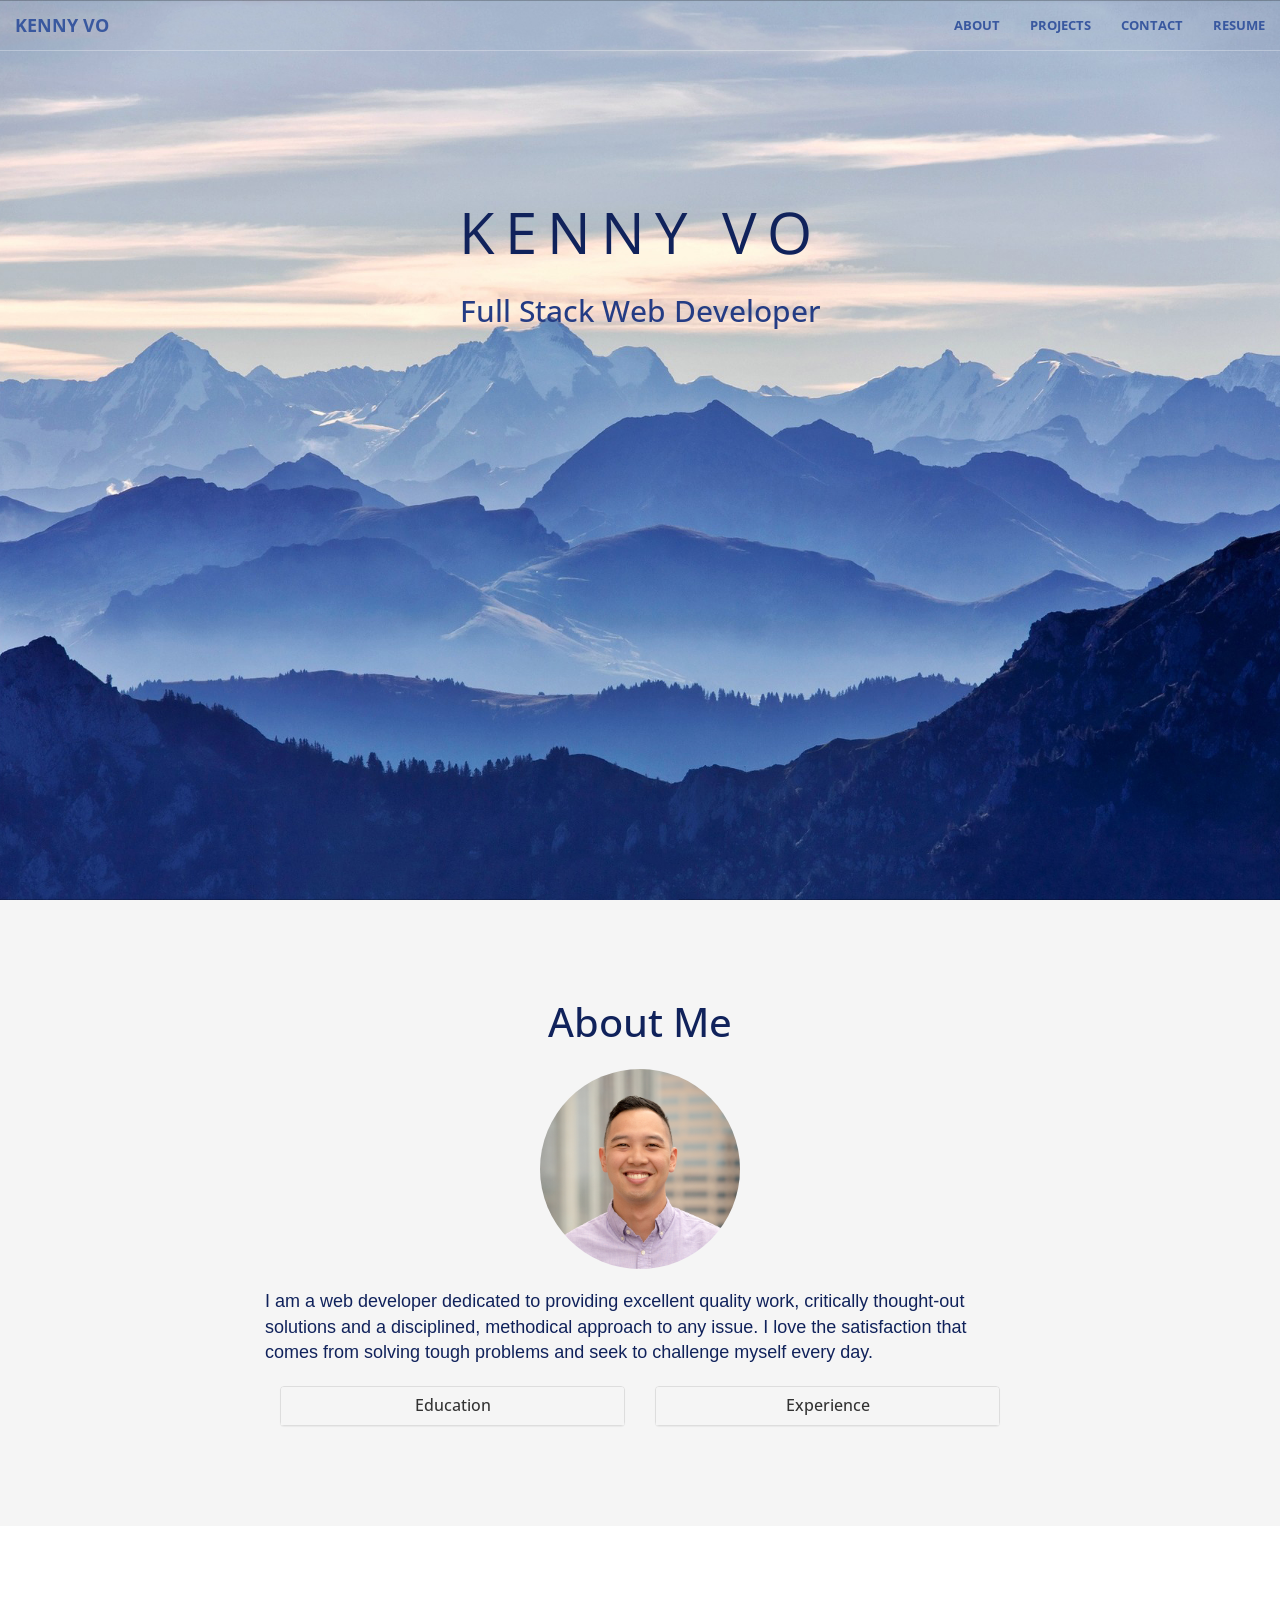
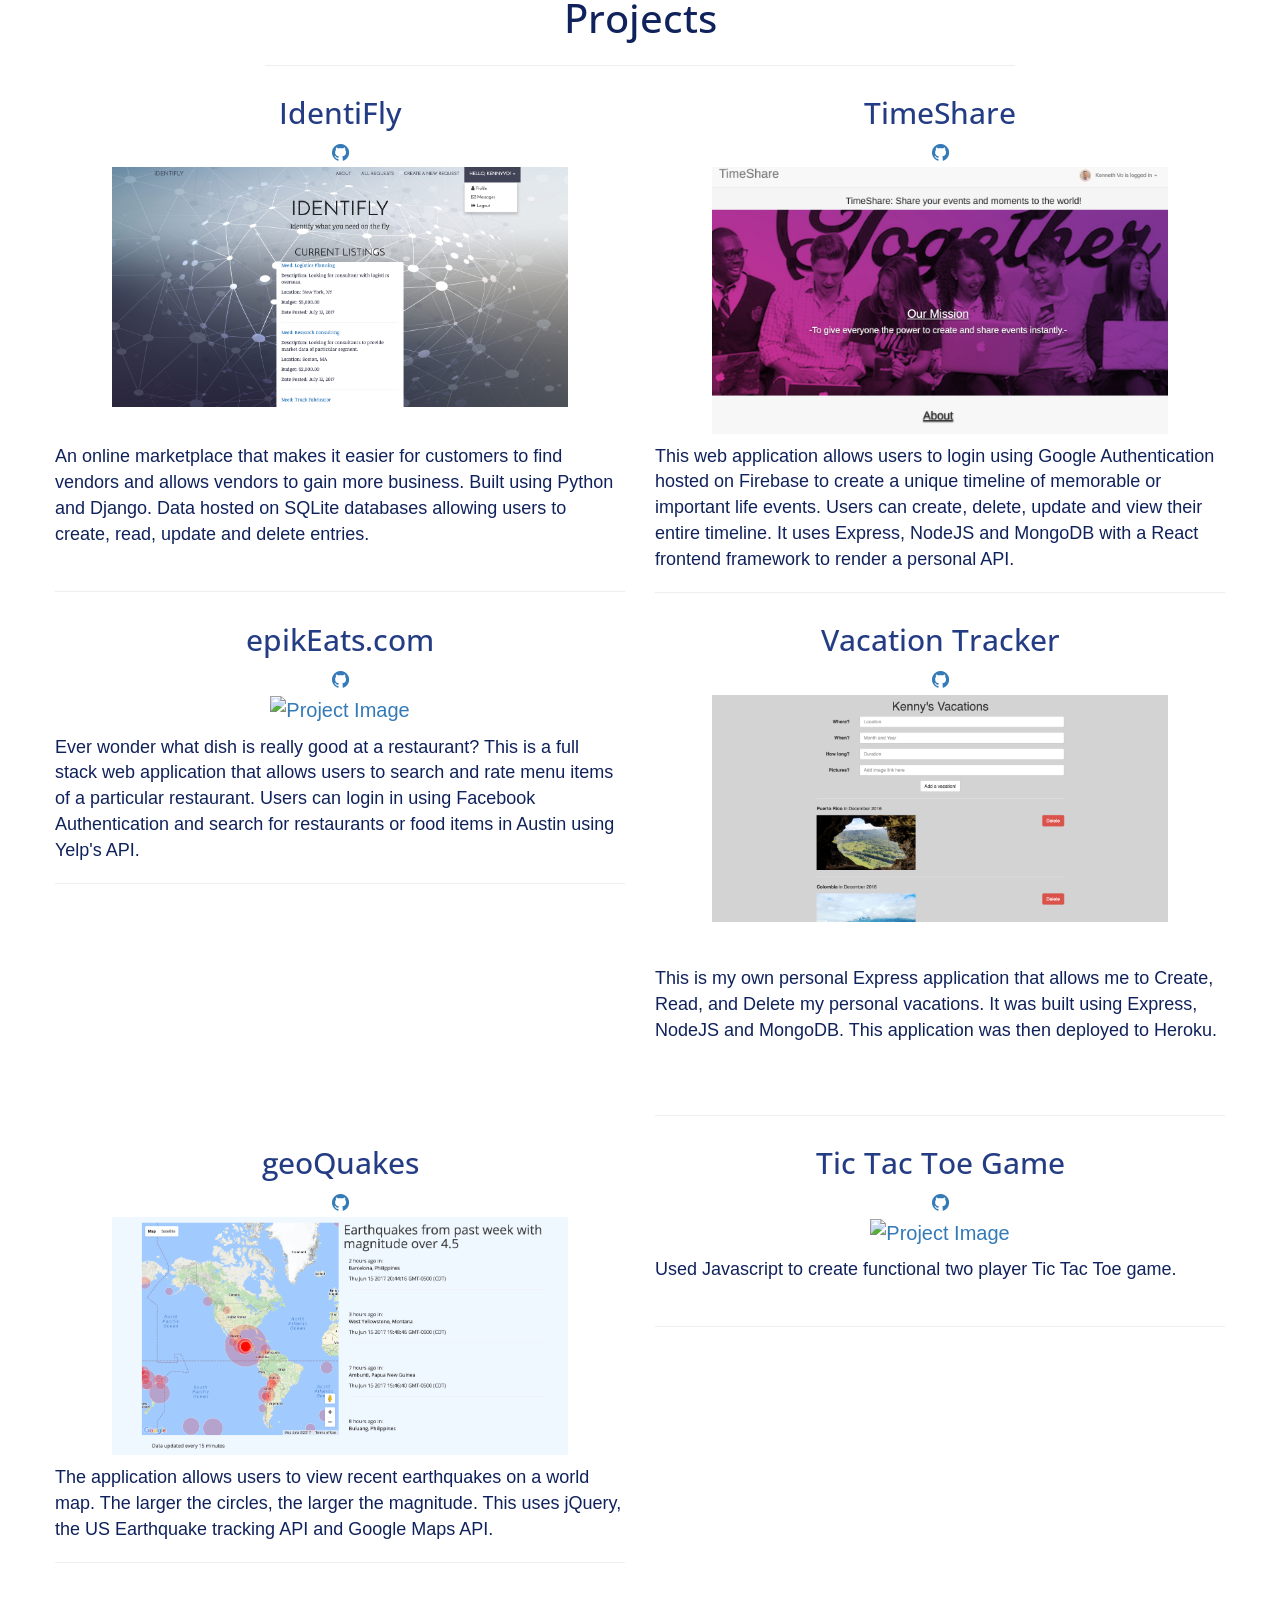
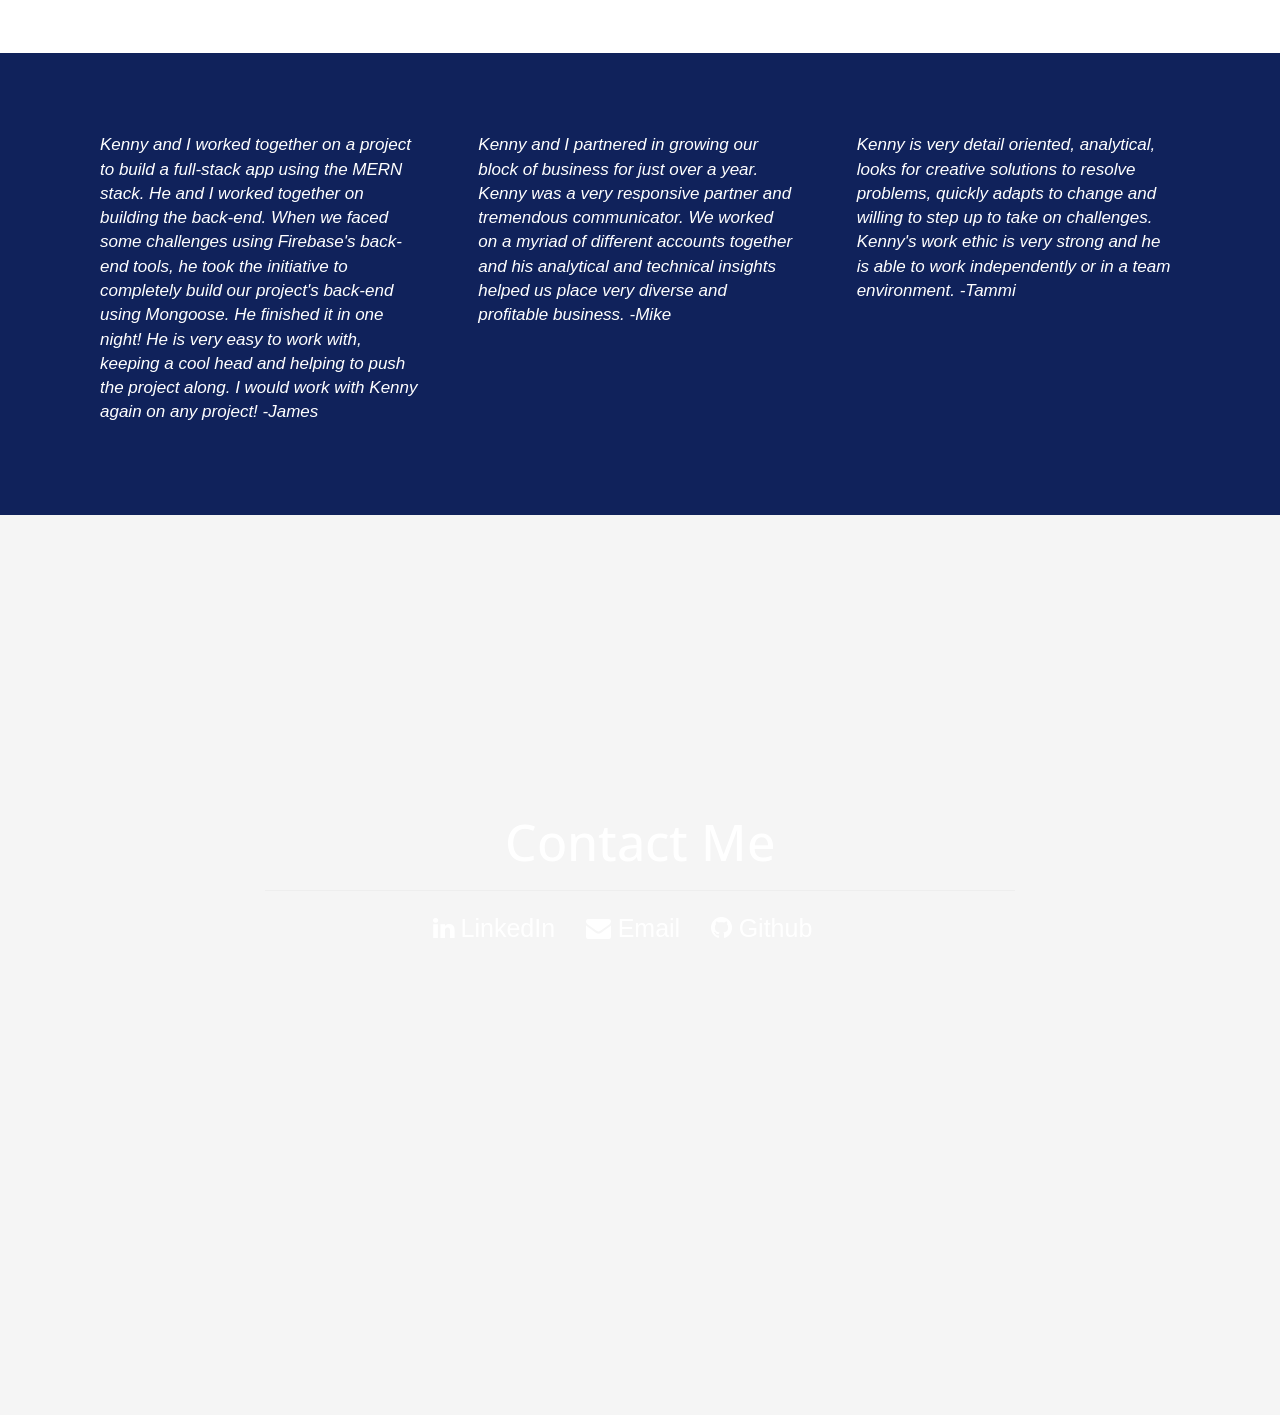
==== index.html @ 60312925 "fixed links" ====
<!DOCTYPE html>
<html lang="en">

<head>
  <title>Kenny Vo | Home</title>
  <!-- meta -->
  <meta charset="utf-8" />
  <meta http-equiv="X-UA-Compatible" content="IE=edge">
  <!-- mobile -->
  <meta name="viewport" content="width=device-width, initial-scale=1" />
  <!-- Bootstrap & Font-Awesome -->
  <link href="https://maxcdn.bootstrapcdn.com/bootstrap/3.3.7/css/bootstrap.min.css" rel="stylesheet" integrity="sha384-BVYiiSIFeK1dGmJRAkycuHAHRg32OmUcww7on3RYdg4Va+PmSTsz/K68vbdEjh4u" crossorigin="anonymous">
  <link href="https://maxcdn.bootstrapcdn.com/font-awesome/4.7.0/css/font-awesome.min.css" rel="stylesheet" integrity="sha384-wvfXpqpZZVQGK6TAh5PVlGOfQNHSoD2xbE+QkPxCAFlNEevoEH3Sl0sibVcOQVnN" crossorigin="anonymous">
  <!-- Custom Fonts -->
  <link href="http://fonts.googleapis.com/css?family=Open+Sans:300italic,400italic,600italic,700italic,800italic,400,300,600,700,800" rel="stylesheet" type="text/css">
  <!-- Custom CSS -->
  <link rel="stylesheet" type="text/css" href="assets/css/main.css">
  <!-- Favicon -->
  <link href="assets/images/kv-favicon.png" rel="icon" type="image/x-icon" />
  <!-- Scripts -->
  <script src="https://code.jquery.com/jquery-3.2.1.min.js" integrity="sha256-hwg4gsxgFZhOsEEamdOYGBf13FyQuiTwlAQgxVSNgt4=" crossorigin="anonymous"></script>
  <script src="https://maxcdn.bootstrapcdn.com/bootstrap/3.3.7/js/bootstrap.min.js" integrity="sha384-Tc5IQib027qvyjSMfHjOMaLkfuWVxZxUPnCJA7l2mCWNIpG9mGCD8wGNIcPD7Txa" crossorigin="anonymous"></script>
  <script type="text/javascript" src="assets/js/app.js"></script>

</head>

<body id="top" onload="document.body.style.opacity='1'">
  <!-- NAVIGATION -->
  <nav id="mainNav" class="navbar navbar-default navbar-fixed-top">
    <div class="container-fluid">
      <div class="navbar-header">
        <button type="button" class="navbar-toggle collapsed pull-right" data-toggle="collapse" data-target="#navbar" aria-expanded="false" aria-controls="navbar">
          <span class="sr-only">Toggle navigation</span>
          <span class="icon-bar"></span>
          <span class="icon-bar"></span>
          <span class="icon-bar"></span>
        </button>
        <a class="navbar-brand grow" href="#top">Kenny Vo</a>
      </div>

      <div class="collapse navbar-collapse" id="navbar" >
        <ul class="nav navbar-nav navbar-right">
          <li><a class="grow" href="#about">About</a></li>
          <li><a class="grow" href="#projects">Projects</a></li>
          <li><a class="grow" href="#contact">Contact</a></li>
          <li><a class="grow last-nav" href="assets/images/Kenny Vo-Resume - July 2017.pdf">Resume</a></li>
        </ul>

      </div>
    </div>
  </nav>
  <!-- HEADER -->
  <header style="background-image: url('assets/images/mountains.jpg')">
    <div <class="header-content">
      <div class="header-content-inner">
        <h1 class="header-name"> Kenny Vo </h1>
        <h4> Full Stack Web Developer<h4>
        </div>
    </div>
  </header>
  <div class="paralax"></div>
  <!--  ABOUT ME  -->
  <section class="bg-about" id="about">
    <div class="container">
      <div class="row">
        <div class="col-lg-8 col-lg-offset-2 text-center">
            <h3 class="about-me">About Me</h3>
            <img class="profile-img" src="assets/images/ProfilePicture.jpg" alt="Profile">
            <p class="profile-content">I am a web developer dedicated to providing excellent quality work, critically thought-out solutions and a disciplined, methodical approach to any issue. I love the satisfaction that comes from solving tough problems and seek to challenge myself every day.</p>
           <!-- EDUCATION PANELS -->
            <div class="panel-group col-lg-6">
              <div class="panel panel-default">
                <div class="panel-heading color-box">
                  <h4 class="panel-title">
                    <span data-toggle="collapse" href="#collapse2">Education</span>
                  </h4>
                </div>
                <div id="collapse2" class="panel-collapse collapse">
                  <ul class="list-group about-content">
                    <li class="list-group-item">General Assembly, Web Development Immersive 2017</li>
                    <li class="list-group-item">Clark University, MBA 2014 </li>
                    <li class="list-group-item">Clark University, BA - Business Management & Economics 2013</li>
                  </ul>
                </div>
              </div>
            </div>
            <!-- EXPERIENCE PANELS -->
            <div class="panel-group col-lg-6">
              <div class="panel panel-default">
                <div class="panel-heading color-box">
                  <h4 class="panel-title">
                    <span data-toggle="collapse" href="#collapse1">Experience</span>
                  </h4>
                </div>
                <div id="collapse1" class="panel-collapse collapse">
                  <div class="panel-group" id="accordion">
                    <div class="panel panel-default">
                      <div class="panel-heading">
                        <h4 class="panel-title">
                          <span data-toggle="collapse" data-parent="#accordion" href="#collapse1a">
                          Disability Underwriter, Risk Management</span>
                        </h4>
                      </div>
                      <div id="collapse1a" class="panel-collapse collapse in">
                        <div class="panel-body about-content">
                          <p>I worked for Unum Insurance as a Disability Underwriter for almost three years (2014-2016).  I processed over 300 inquiries for new business each quarter and made big contributions to meeting metric goals for the year of 2015. I also provided weekly, monthly and quarterly metric reports to senior and executive level managers using Mircosoft Excel and VBA. </p>
                        </div>
                      </div>
                    </div>
                    <div class="panel panel-default">
                      <div class="panel-heading">
                        <h4 class="panel-title">
                          <span data-toggle="collapse" data-parent="#accordion" href="#collapse2a">
                          Case Design Specialist, Risk Management</span>
                        </h4>
                      </div>
                      <div id="collapse2a" class="panel-collapse collapse">
                        <div class="panel-body about-content">I processed new business in a fast paced environment.  I also adapted quickly with the change to Agile workflows and offered continuous feedback for process improvement. </div>
                      </div>
                    </div>
                    <div class="panel panel-default">
                      <div class="panel-heading">
                        <h4 class="panel-title">
                          <span data-toggle="collapse" data-parent="#accordion" href="#collapse3a">
                          Real Estate Consultant</span>
                        </h4>
                      </div>
                      <div id="collapse3a" class="panel-collapse collapse">
                        <div class="panel-body about-content">I provided Real Estate Consultations for an average of 5 clients at a time and met sales goals averaging $7 million annually. </div>
                      </div>
                    </div>
                  </div>
                </div>
              </div>
            </div>
          </div>
        </div>
      </div>
    </div>
  </section>
  <!-- PROJECTS -->
  <section class="bg-primary no-padding" id="projects">
    <div class="container">
      <div class="row">
        <div class="col-lg-8 col-lg-offset-2 text-center">
          <h3>Projects</h3>
          <hr>

      </div>
      <div class="row">
        <div class="project-box col-lg-6">
          <div class="project-name">
            <h4>IdentiFly</h4>
            <a href="https://github.com/kenny-vo/b2bmarketplace">
              <i class="fa fa-github"></i> </a>
          </div>
              <a href="https://github.com/kenny-vo/b2bmarketplace" target="_blank" class="portfolio-box">
          <div class="picture-container">
              <img src="assets/images/identifly.png" class="project-image shadow-box" alt="Project Image">
              </a>
            <div class="portfolio-box-caption">
              <p style="margin-bottom: 44px;margin-top: 27px;"> An online marketplace that makes it easier for customers to find vendors and allows vendors to gain more business. Built using Python and Django. Data hosted on SQLite databases allowing users to create, read, update and delete entries.</p>
            </div>
          </div>
            <hr>
        </div>
        <div class="project-box col-lg-6">
          <div class="project-name">
            <h4>TimeShare</h4>
            <a href="https://github.com/jamesnsummers/project-02">
            <i class="fa fa-github"></i> </a>
          </div>
            <a href="https://timeshare-atx.herokuapp.com/" target="_blank">
            <img src="assets/images/TimeShare.png" class="project-image shadow-box" alt="Project Image">
            </a>
          <div class="portfolio-box-caption">
            <p>This web application allows users to login using Google Authentication hosted on Firebase to create a unique timeline of memorable or important life events. Users can create, delete, update and view their entire timeline. It uses Express, NodeJS
                and MongoDB with a React frontend framework to render a personal API.</p>
            <hr>
          </div>
        </div>
      </div>
      <div class="row">
        <div class="project-box col-lg-6">
          <div class="project-name">
            <h4>epikEats.com</h4>
            <a href="https://github.com/kenny-vo/project1">
            <i class="fa fa-github"></i> </a>
          </div>
            <a href="http://epikeats.com/" target="_blank">
            <img src="assets/images/epikeats-project.png" class="project-image shadow-box" alt="Project Image">
            </a>
          <div class="portfolio-box-caption">
            <p>Ever wonder what dish is really good at a restaurant? This is a full stack web application that allows users to search and rate menu items of a particular restaurant. Users can login in using Facebook Authentication and search for restaurants
            or food items in Austin using Yelp's API.</p>
            <hr>
          </div>
        </div>
        <div class="project-box col-lg-6">
          <div class="project-name">
            <h4>Vacation Tracker</h4>
            <a href="https://github.com/kenny-vo/express-personal-api">
            <i class="fa fa-github"></i> </a>
          </div>
          <a href="https://vacation-tracker-kenny.herokuapp.com/" target="_blank" class="portfolio-box">
            <img src="assets/images/vacation.png" class="project-image shadow-box" alt="Project Image">
          </a>
          <div class="portfolio-box-caption">
            <p style="padding-bottom: 9px;margin-top: 34px;margin-bottom: 62px;">This is my own personal Express application that allows me to Create, Read, and Delete my personal vacations. It was built using Express, NodeJS and MongoDB.  This application was then deployed to Heroku. </p>
            <hr>
          </div>
        </div>
      </div>
      <div class="row">
        <div class="project-box col-lg-6">
          <div class="project-name">
            <h4>geoQuakes</h4>
            <a href="https://github.com/kenny-vo/geoquakes">
            <i class="fa fa-github"></i> </a>
          </div>
            <a href="http://kenny-vo-geoquakes.bitballoon.com/" target="_blank">
              <img src="assets/images/geoQuakes-project.png" class="project-image shadow-box" alt="Project Image">
            </a>
          <div class="portfolio-box-caption">
            <p>The application allows users to view recent earthquakes on a world map. The larger the circles, the larger the magnitude. This uses jQuery, the US Earthquake tracking API and Google Maps API.</p>
            <hr>
          </div>
        </div>
        <div class="project-box col-lg-6">
          <div class="project-name">
            <h4>Tic Tac Toe Game</h4>
            <a href="https://github.com/kenny-vo/tic-tac-toe">
            <i class="fa fa-github"></i> </a>
          </div>
            <a href="http://kenny-vo-tic-tac-toe.bitballoon.com/" target="_blank">
            <img src="assets/images/Tic-tac-toe-project.png" class="project-image shadow-box" alt="Project Image">
          </a>
          <div class="portfolio-box-caption">
            <p style="margin-bottom: 43px;">Used Javascript to create functional two player Tic Tac Toe game.</p>
            <hr>
          </div>
        </div>
      </div>
    </div>
  </div>
  </section>
  <!-- RECOMMENDATIONS -->
  <section class="bg-recs" id="recommendations">
    <div class="container">
      <div class="row recs">
          <div class="col-lg-4 rec-box">
            <p>Kenny and I worked together on a project to build a full-stack app using the MERN stack. He and I worked together on building the back-end. When we faced some challenges using Firebase's back-end tools, he took the initiative to completely build our project's back-end using Mongoose. He finished it in one night! He is very easy to work with, keeping a cool head and helping to push the project along. I would work with Kenny again on any project! -James</p>
          </div>
          <div class="col-lg-4 rec-box">
            <p>Kenny and I partnered in growing our block of business for just over a year. Kenny was a very responsive partner and tremendous communicator. We worked on a myriad of different accounts together and his analytical and technical insights helped us place very diverse and profitable business. -Mike</p>
          </div>
          <div class="col-lg-4 rec-box">
            <p>Kenny is very detail oriented, analytical, looks for creative solutions to resolve problems, quickly adapts to change and willing to step up to take on challenges. Kenny's work ethic is very strong and he is able to work independently or in a team environment. -Tammi</p>
          </div>
      </div>
    </div>
  </section>
  <!-- CONTACT -->
  <section class="bg-contact" id="contact" style="background-image: url('assets/images/mountains.jpg')">
    <div class="container">
      <div class="row">
        <div class="col-lg-8 col-lg-offset-2 text-center">
          <h2 class="contact-header">Contact Me</h2>
          <hr>
          <ul class="social list-inline">
            <li><a target="_blank" href="https://www.linkedin.com/in/kenny-vo/">
          <i class="fa fa-linkedin grow" ></i> LinkedIn</li></a>
            <li><a target="_blank" href="mailto:kennyvo91@gmail.com">
          <i class="fa fa-envelope grow"></i> Email</li></a>
            <li><a target="_blank" href="https://github.com/kenny-vo">
          <i class="fa fa-github grow"></i> Github</li> </a>
          </ul>
        </div>
      </div>
    </div>
  </section>

    <!-- Google Analytics -->
    <script>
      (function(i, s, o, g, r, a, m) {
        i['GoogleAnalyticsObject'] = r;
        i[r] = i[r] || function() {
          (i[r].q = i[r].q || []).push(arguments)
        }, i[r].l = 1 * new Date();
        a = s.createElement(o),
          m = s.getElementsByTagName(o)[0];
        a.async = 1;
        a.src = g;
        m.parentNode.insertBefore(a, m)
      })(window, document, 'script', 'https://www.google-analytics.com/analytics.js', 'ga');

      ga('create', 'UA-98359939-1', 'auto');
      ga('send', 'pageview');
    </script>
</body>

</html>
---- assets/css/main.css ----
html,
body {
	width: 100%;
	height: 100%;
}

body {
	font-size: 20px;
	background: #f6f6f6;
	color: #23495d;
	opacity:0;
	transition: opacity 2s;
	-webkit-transition: opacity 2s; /* Safari */
}

h1,
h2,
h3,
h4,
h5,
h6 {
    font-family: 'Open Sans','Varela Round',Arial,sans-serif;
			color: #243C84;
}

h2 {
	font-size: 50px;
}

.about-me {
	margin-top: 20px;
	margin-bottom: 20px;
}

h4 {
	font-size: 30px;
}
/*Navigation Bar*/

.grow:hover
{
  -webkit-transform: scale(1.08);
  -ms-transform: scale(1.08);
  transform: scale(1.08);
}

.navbar-default {
    border-color: rgba(34,34,34,.05);
    font-family: 'Open Sans','Varela Round',Arial,sans-serif;
    background-color: whitesmoke;
    -webkit-transition: all .35s;
    -moz-transition: all .35s;
    transition: all .35s;
}

.navbar-fixed-top.scrolled {
  background-color: whitesmoke !important;
  transition: background-color 200ms linear;
	color: #10225B !important;

}

.navbar-default .navbar-header .navbar-brand {
    text-transform: uppercase;
    font-family: 'Open Sans','Varela Round',Arial,sans-serif;
    font-weight: 700;
    color: #39589F;
}

.navbar-default .navbar-header .navbar-brand:hover,
.navbar-default .navbar-header .navbar-brand:focus {
    color: #10225B;
}

.navbar-default .nav > li>a,
.navbar-default .nav>li>a:focus {
    text-transform: uppercase;
    font-size: 13px;
    font-weight: 700;
    color: #39589F;
}

.navbar-default .nav > li>a:hover,
.navbar-default .nav>li>a:focus:hover {
    color: #10225B;
}

.navbar-default .nav > li.active>a,
.navbar-default .nav>li.active>a:focus {
    color: #10225B !important;
    background-color: transparent;
}

.navbar-default .nav > li.active>a:hover,
.navbar-default .nav>li.active>a:focus:hover {
    background-color: transparent;
}

@media(min-width:768px) {
    .navbar-default {
        border-color: rgba(255,255,255,.3);
        background-color: transparent;
    }

    .navbar-default .navbar-header .navbar-brand:hover,
    .navbar-default .navbar-header .navbar-brand:focus {
        color: #10225B;
    }

    .navbar-default .nav > li>a,
    .navbar-default .nav>li>a:focus {
        color: #39589F;
    }

    .navbar-default .nav > li>a:hover,
    .navbar-default .nav>li>a:focus:hover {
        color: #10225B;
    }

    .navbar-default.affix {
        border-color: rgba(34,34,34,.05);
        background-color: #fff;
    }

    .navbar-default.affix .navbar-header .navbar-brand {
        font-size: 14px;
        color: #39589F;
    }

    .navbar-default.affix .navbar-header .navbar-brand:hover,
    .navbar-default.affix .navbar-header .navbar-brand:focus {
        color: #39589F;
    }

    .navbar-default.affix .nav > li>a,
    .navbar-default.affix .nav>li>a:focus {
        color: #10225B;
    }

    .navbar-default.affix .nav > li>a:hover,
    .navbar-default.affix .nav>li>a:focus:hover {
        color: #10225B;
    }
}

/*Header*/
header {
	position: relative;
	width: 100%;
	min-height: auto;
	text-align: center;
	background-attachment: fixed;
	background-position: center;
	background-repeat: no-repeat;
	background-size: cover;
	min-height: 100%;
}

header .header-content {
	position: relative;
	text-align: center;
}

section, #contact {
	position: relative;
	width: 100%;
	padding: 80px 15px;
	text-align: center;
}

.header-content-inner {
	padding-top: 100px;
}

.header-name {
	font-size: 58px;
	text-transform: uppercase;
	font-weight: 400;
	color: #10225B;
	margin-top: 100px;
	margin-bottom: 30px;
	letter-spacing: 10px;
}

.profile-img {
	border-radius: 50%;
	width: 200px;
	height: 200px;
	margin-bottom: 20px;
}

.profile-content {
	margin-bottom: 20px;
	text-align: left;
	font-size: 18px;
}


.social a {
	font-size: 25px;
	color: white;
	padding-right: 15px;
}

h3 {
	color: #10225B;
	font-size: 40px;
	margin: 0;
	padding-bottom: 5px;

}

.bg-primary {
    background-color: whitesmoke;
}

#contact {
    background-color: whitesmoke;
		padding-top: 200px;
		padding-bottom: 200px;
}

.contact-header {
	color: white;
	margin-top: 100px;
}

.bg-about {
	background-color: whitesmoke;
}


p, #projects, #contact{
	color: #10225B;

}

#projects{
	padding-top: 70px;
	padding-bottom: 70px;
	background-color: white;
}

.color-box:hover {
  background-color: #10225B;
	color: white;
}

.shadow-box:hover {
	box-shadow: 0 1px 2px rgba(0,0,0,0.8);
}

.overlay {
  position: absolute;
  top: 0;
  bottom: 0;
  left: 0;
  right: 0;
  height: 100%;
  width: 100%;
  opacity: 0;
  transition: .5s ease;
  background-color: #10225B;
	height: 266px;
}

.text {
  color: white;
  font-size: 16px;
  position: absolute;
  top: 50%;
  left: 50%;
  transform: translate(-50%, -50%);
  -ms-transform: translate(-50%, -50%);
}
.project-image {
	width: 80%;
	height: 80%;
}
.picture-container:hover .overlay {
	opacity: 0.9;
}

.project-link {
	font-size: 30px;
	color: white;
}

.project-name{
	text-align: center;
}


.portfolio-box-caption {
	padding-top: 10px;
	text-align: left;
	font-size: 18px;
}

.about-content {
	font-size: 14px;
}

.bg-recs {
	background-color: #10225B;
}

.recs {
	font-style: italic;
	font-size: 17px;
	padding-right: 20px;
	margin-left: auto;
	text-align: center;
}

.rec-box {
	padding-right: 30px;
	padding-left: 30px;
	text-align:left;
}

.rec-box p {
	color: #fff;
}

#recommendations {
	margin-top: 0px;
	padding-top: 80px;
}

.bg-contact {
	background-color: whitesmoke;
	background-attachment: fixed;
	background-position: center;
	background-repeat: no-repeat;
	background-size: cover;
	width: 100%;
	position: relative;
	min-height: 100%;
}
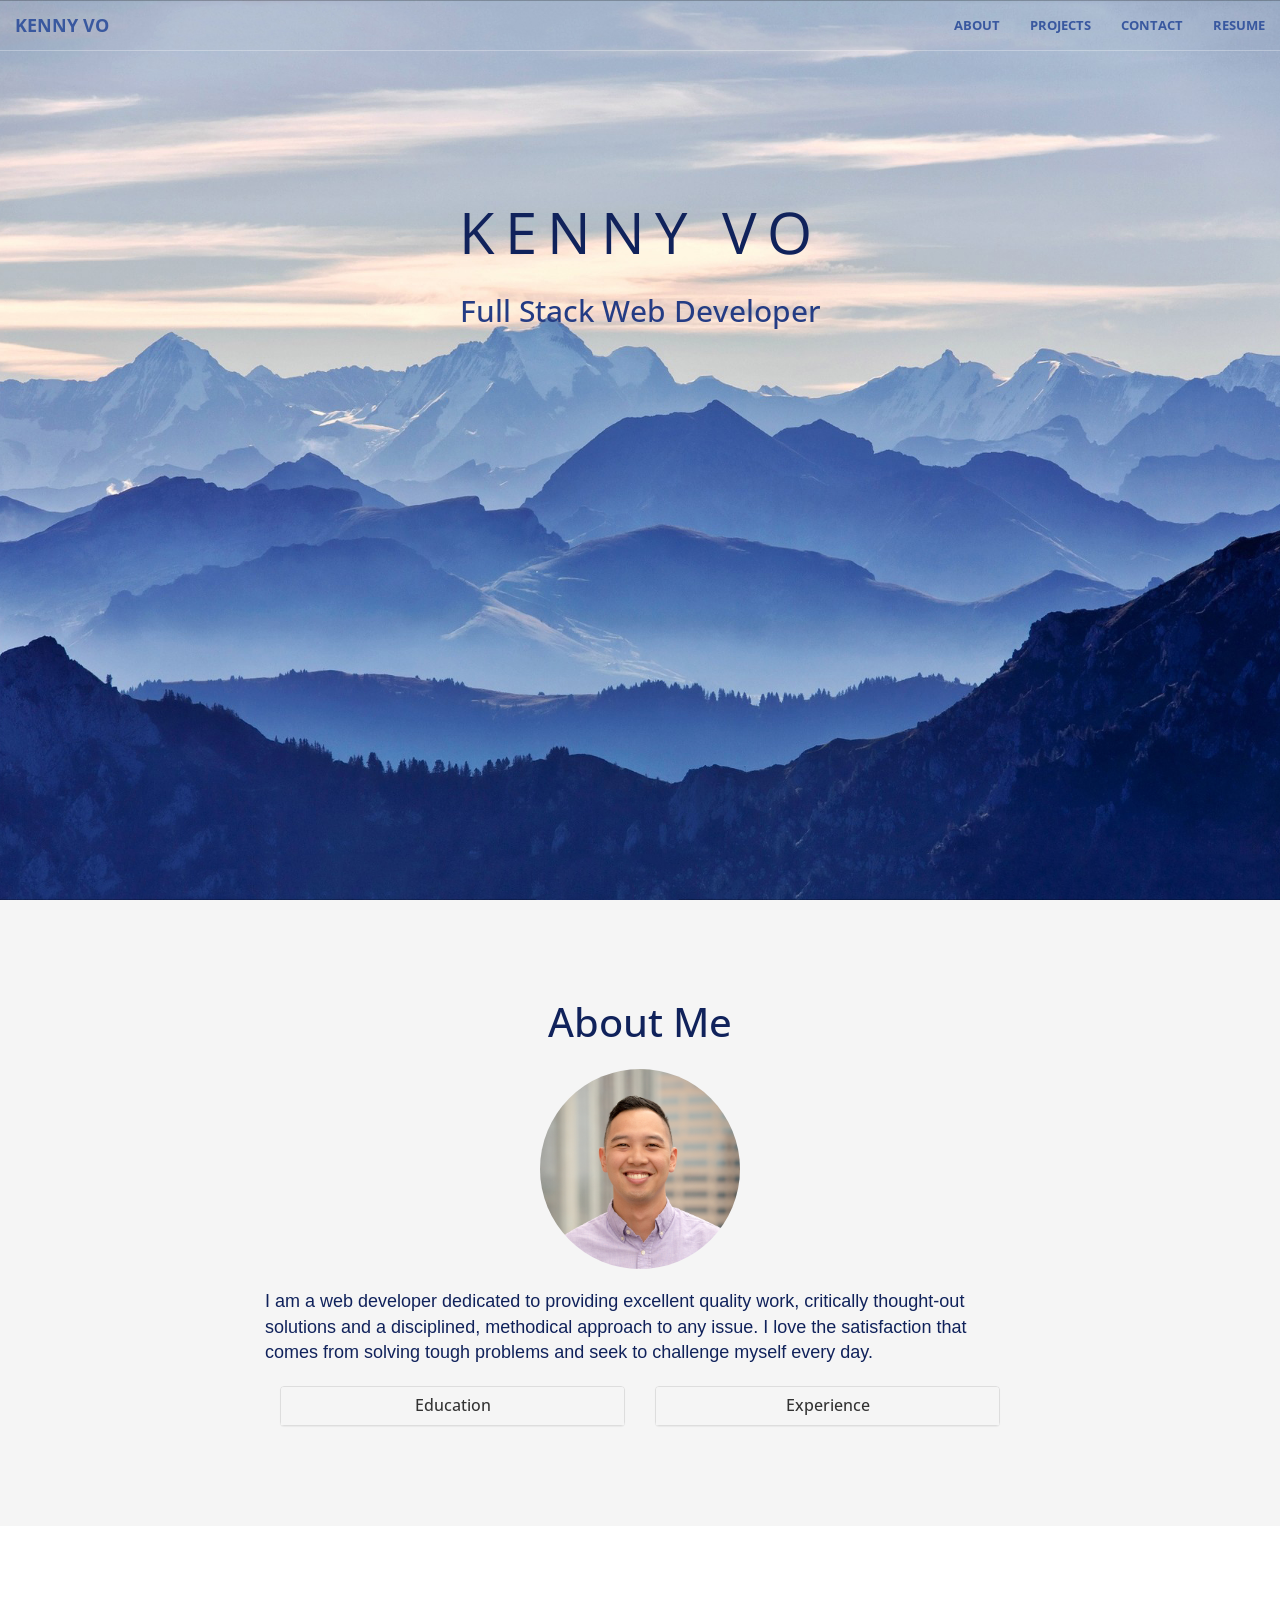
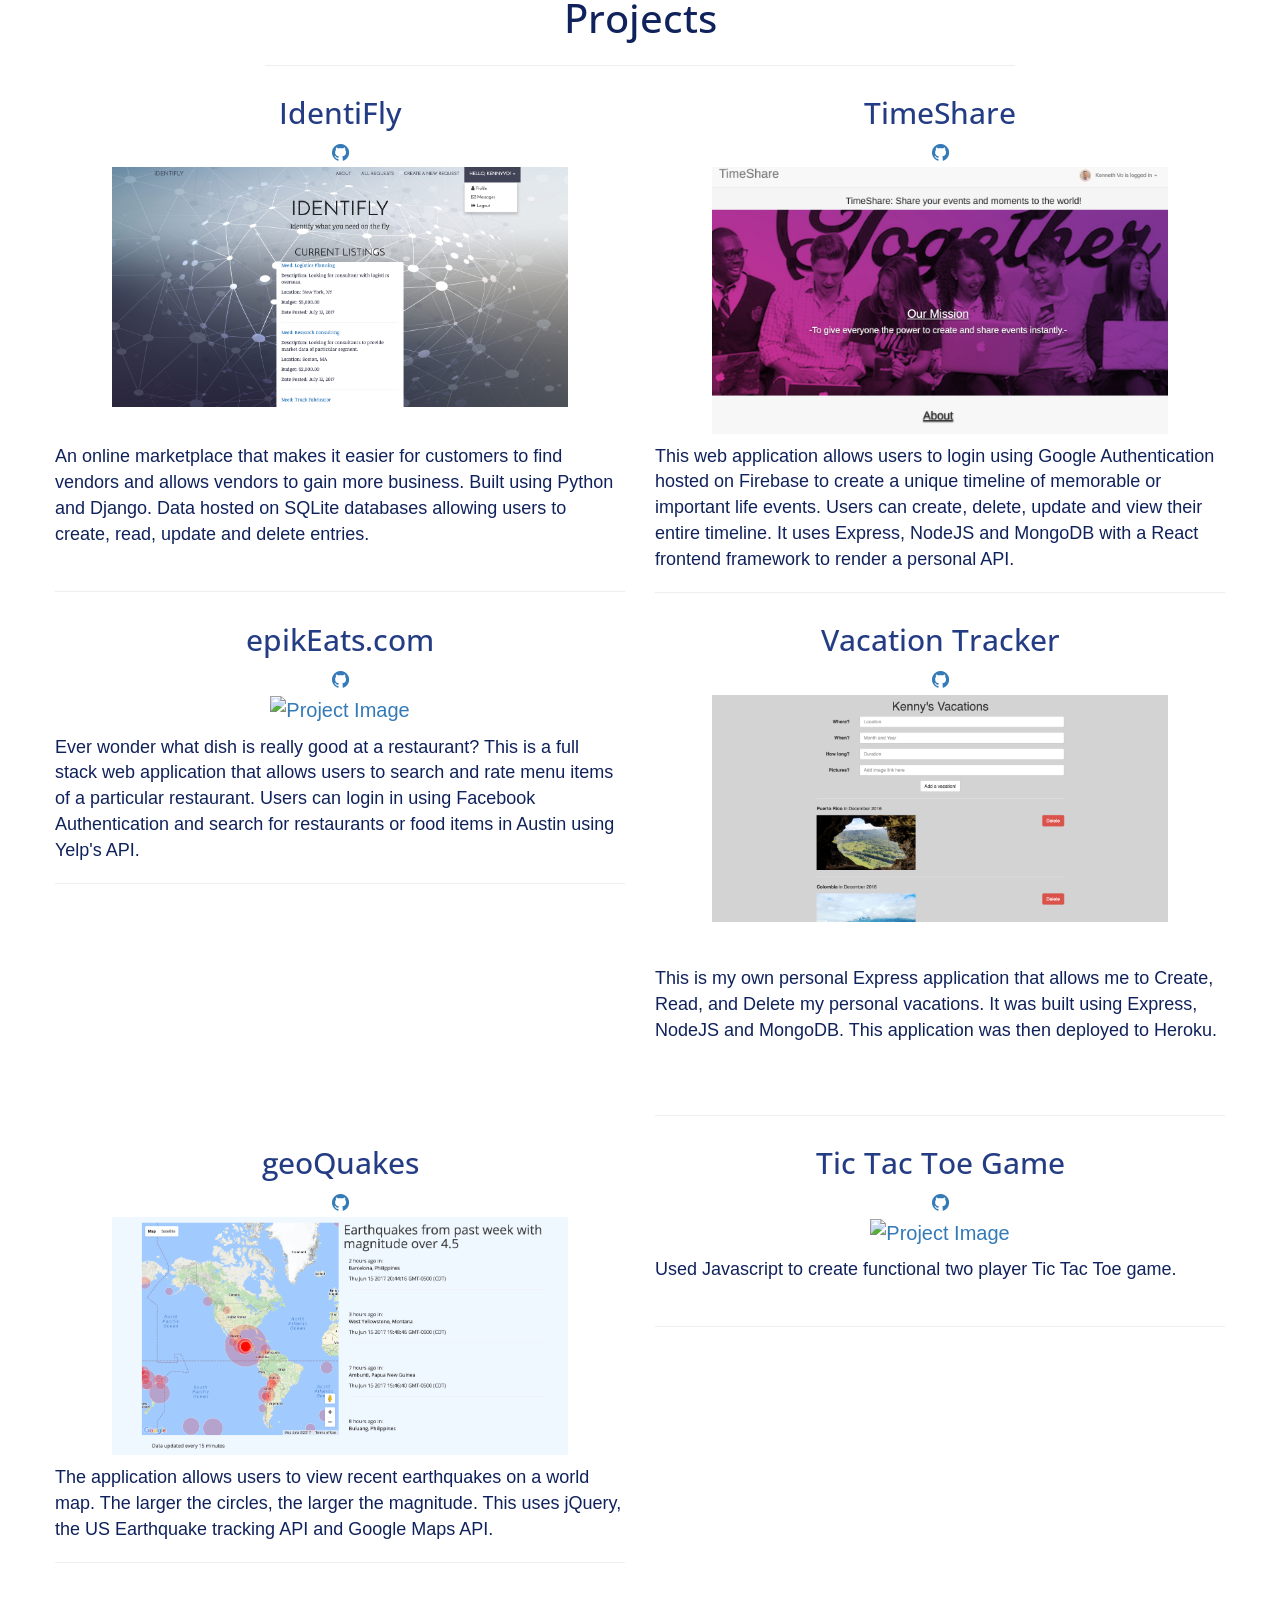
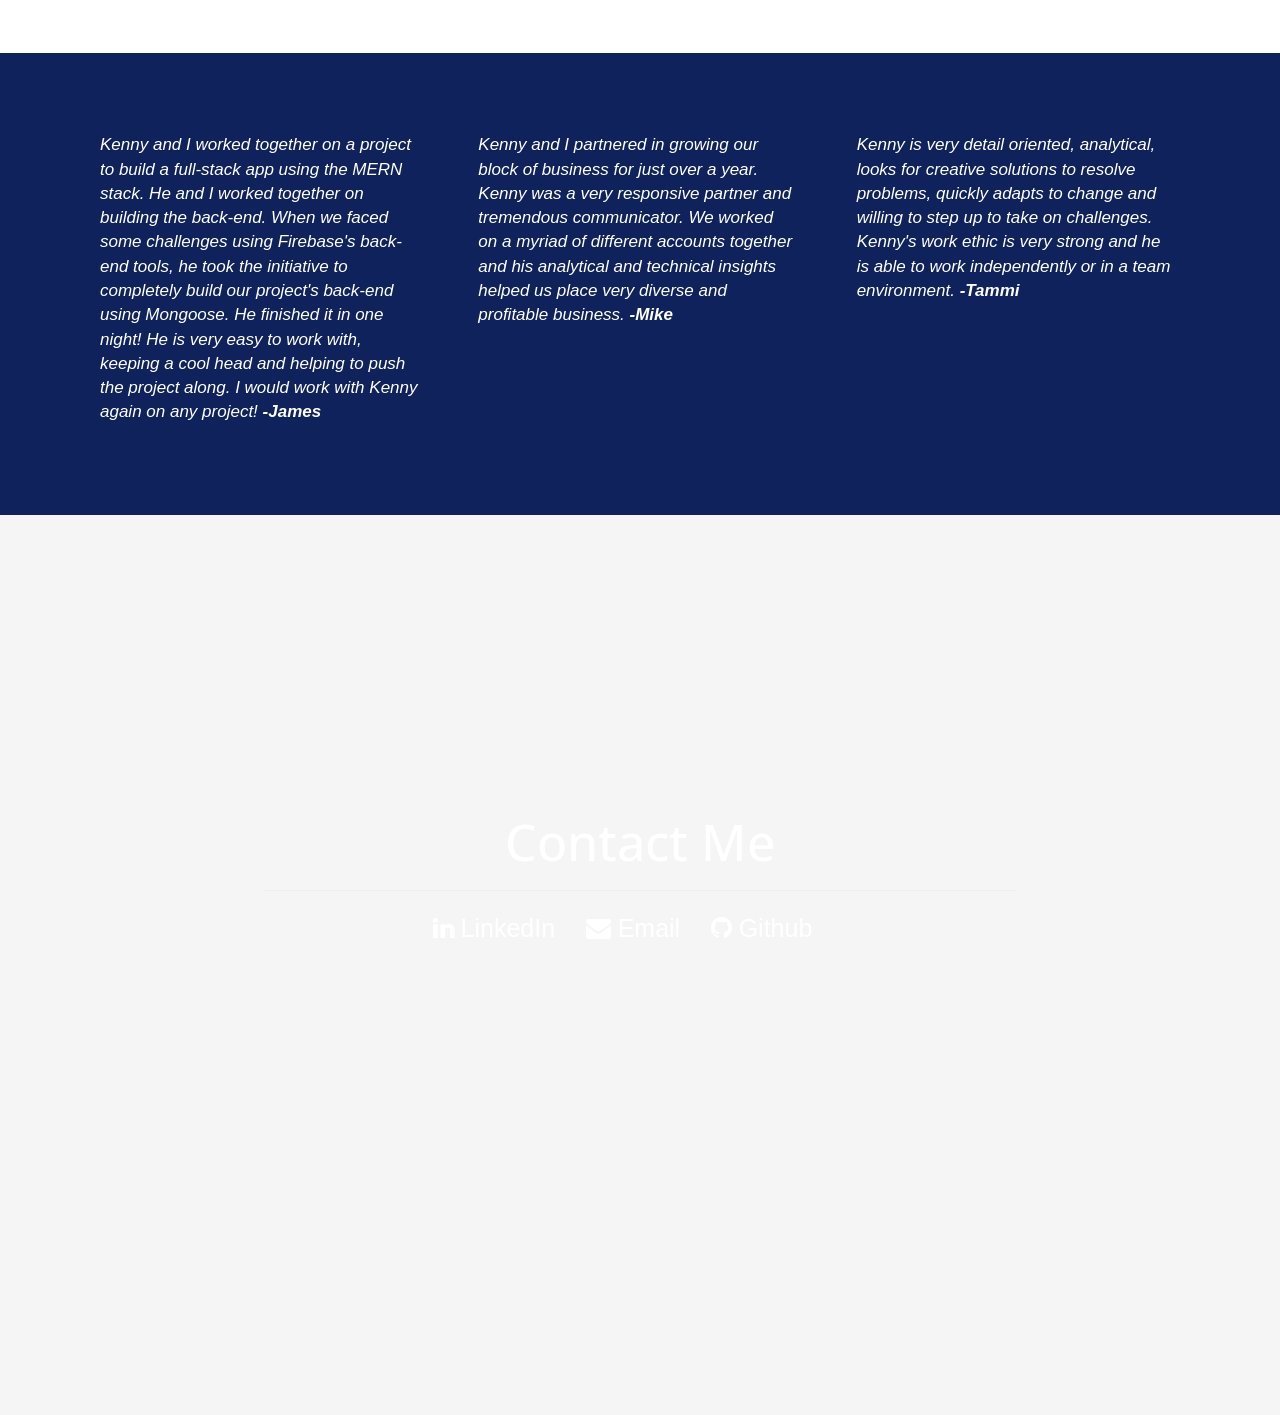
==== commit 7c50354c: "updated bold" ====
--- a/index.html
+++ b/index.html
@@ -249,13 +249,13 @@
     <div class="container">
       <div class="row recs">
           <div class="col-lg-4 rec-box">
-            <p>Kenny and I worked together on a project to build a full-stack app using the MERN stack. He and I worked together on building the back-end. When we faced some challenges using Firebase's back-end tools, he took the initiative to completely build our project's back-end using Mongoose. He finished it in one night! He is very easy to work with, keeping a cool head and helping to push the project along. I would work with Kenny again on any project! -James</p>
+            <p>Kenny and I worked together on a project to build a full-stack app using the MERN stack. He and I worked together on building the back-end. When we faced some challenges using Firebase's back-end tools, he took the initiative to completely build our project's back-end using Mongoose. He finished it in one night! He is very easy to work with, keeping a cool head and helping to push the project along. I would work with Kenny again on any project! <strong>-James</strong></p>
           </div>
           <div class="col-lg-4 rec-box">
-            <p>Kenny and I partnered in growing our block of business for just over a year. Kenny was a very responsive partner and tremendous communicator. We worked on a myriad of different accounts together and his analytical and technical insights helped us place very diverse and profitable business. -Mike</p>
+            <p>Kenny and I partnered in growing our block of business for just over a year. Kenny was a very responsive partner and tremendous communicator. We worked on a myriad of different accounts together and his analytical and technical insights helped us place very diverse and profitable business. <strong>-Mike</strong></p>
           </div>
           <div class="col-lg-4 rec-box">
-            <p>Kenny is very detail oriented, analytical, looks for creative solutions to resolve problems, quickly adapts to change and willing to step up to take on challenges. Kenny's work ethic is very strong and he is able to work independently or in a team environment. -Tammi</p>
+            <p>Kenny is very detail oriented, analytical, looks for creative solutions to resolve problems, quickly adapts to change and willing to step up to take on challenges. Kenny's work ethic is very strong and he is able to work independently or in a team environment. <strong>-Tammi</strong></p>
           </div>
       </div>
     </div>
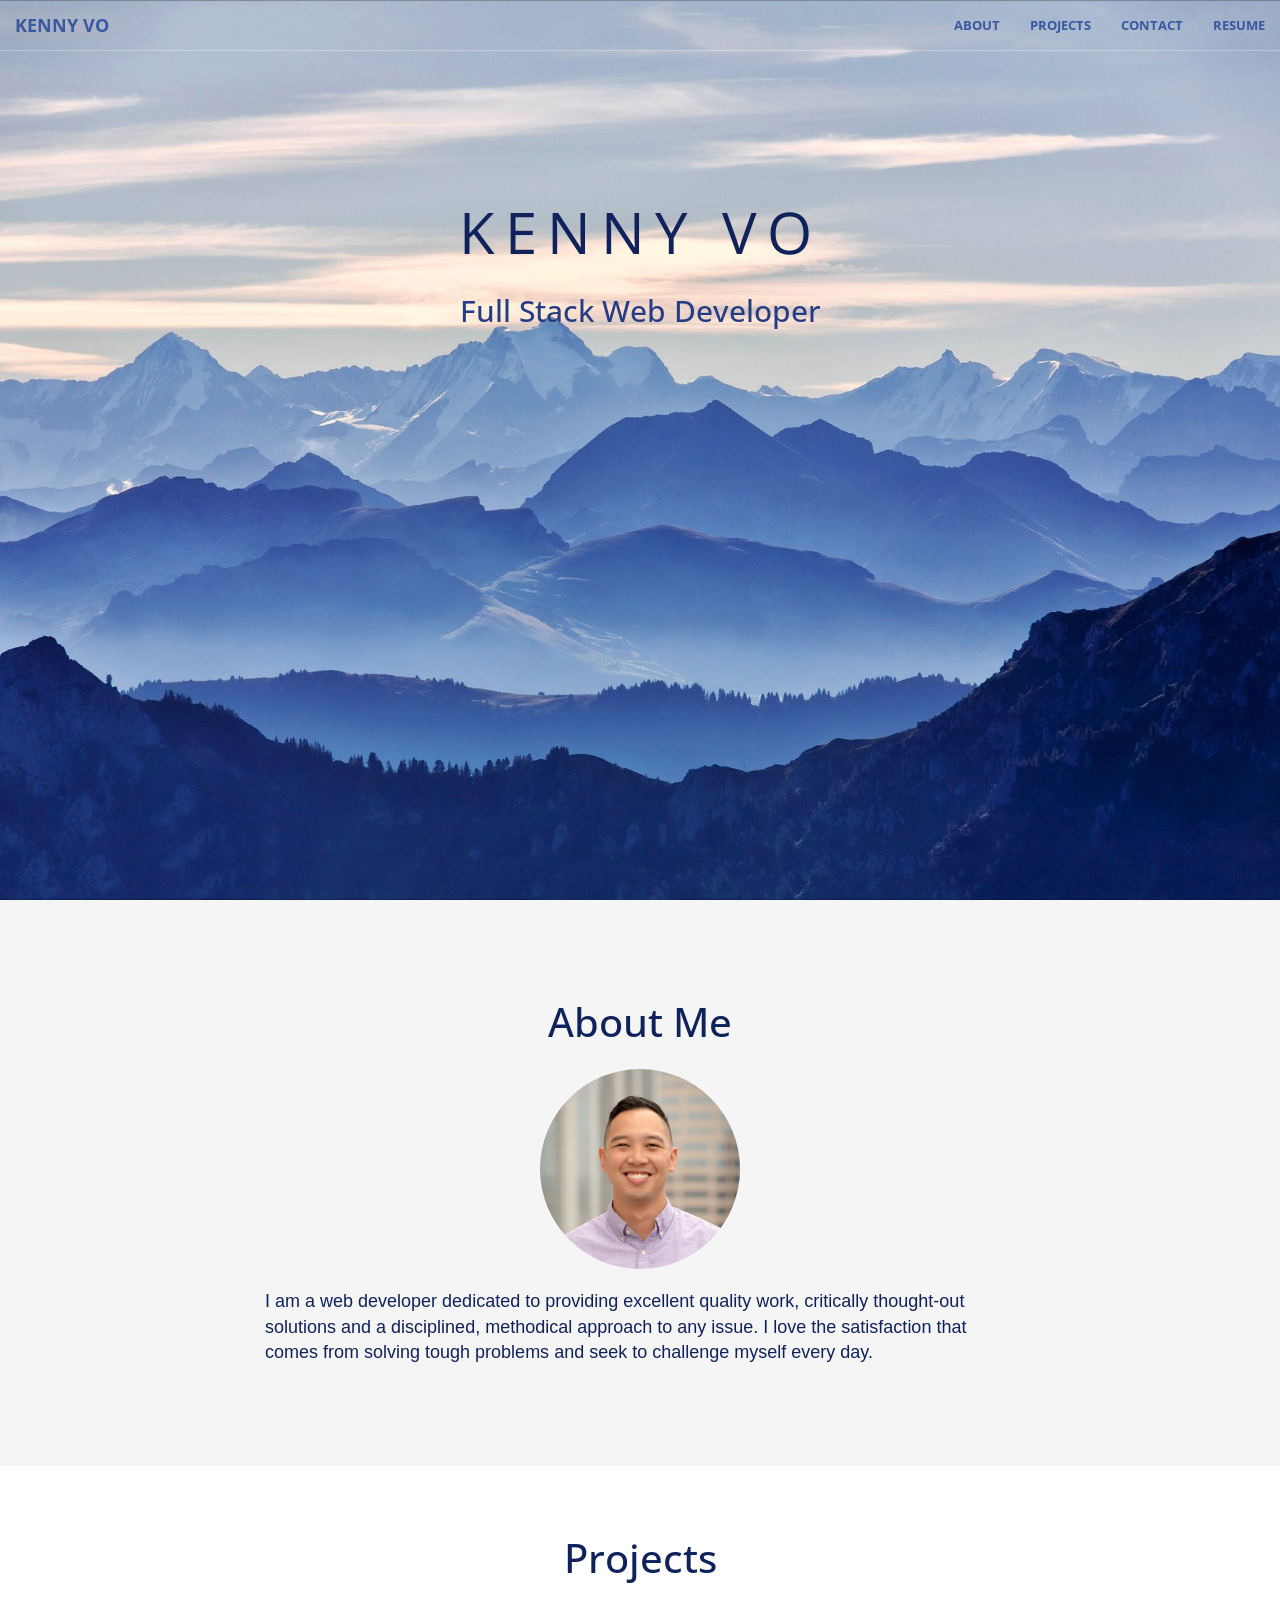
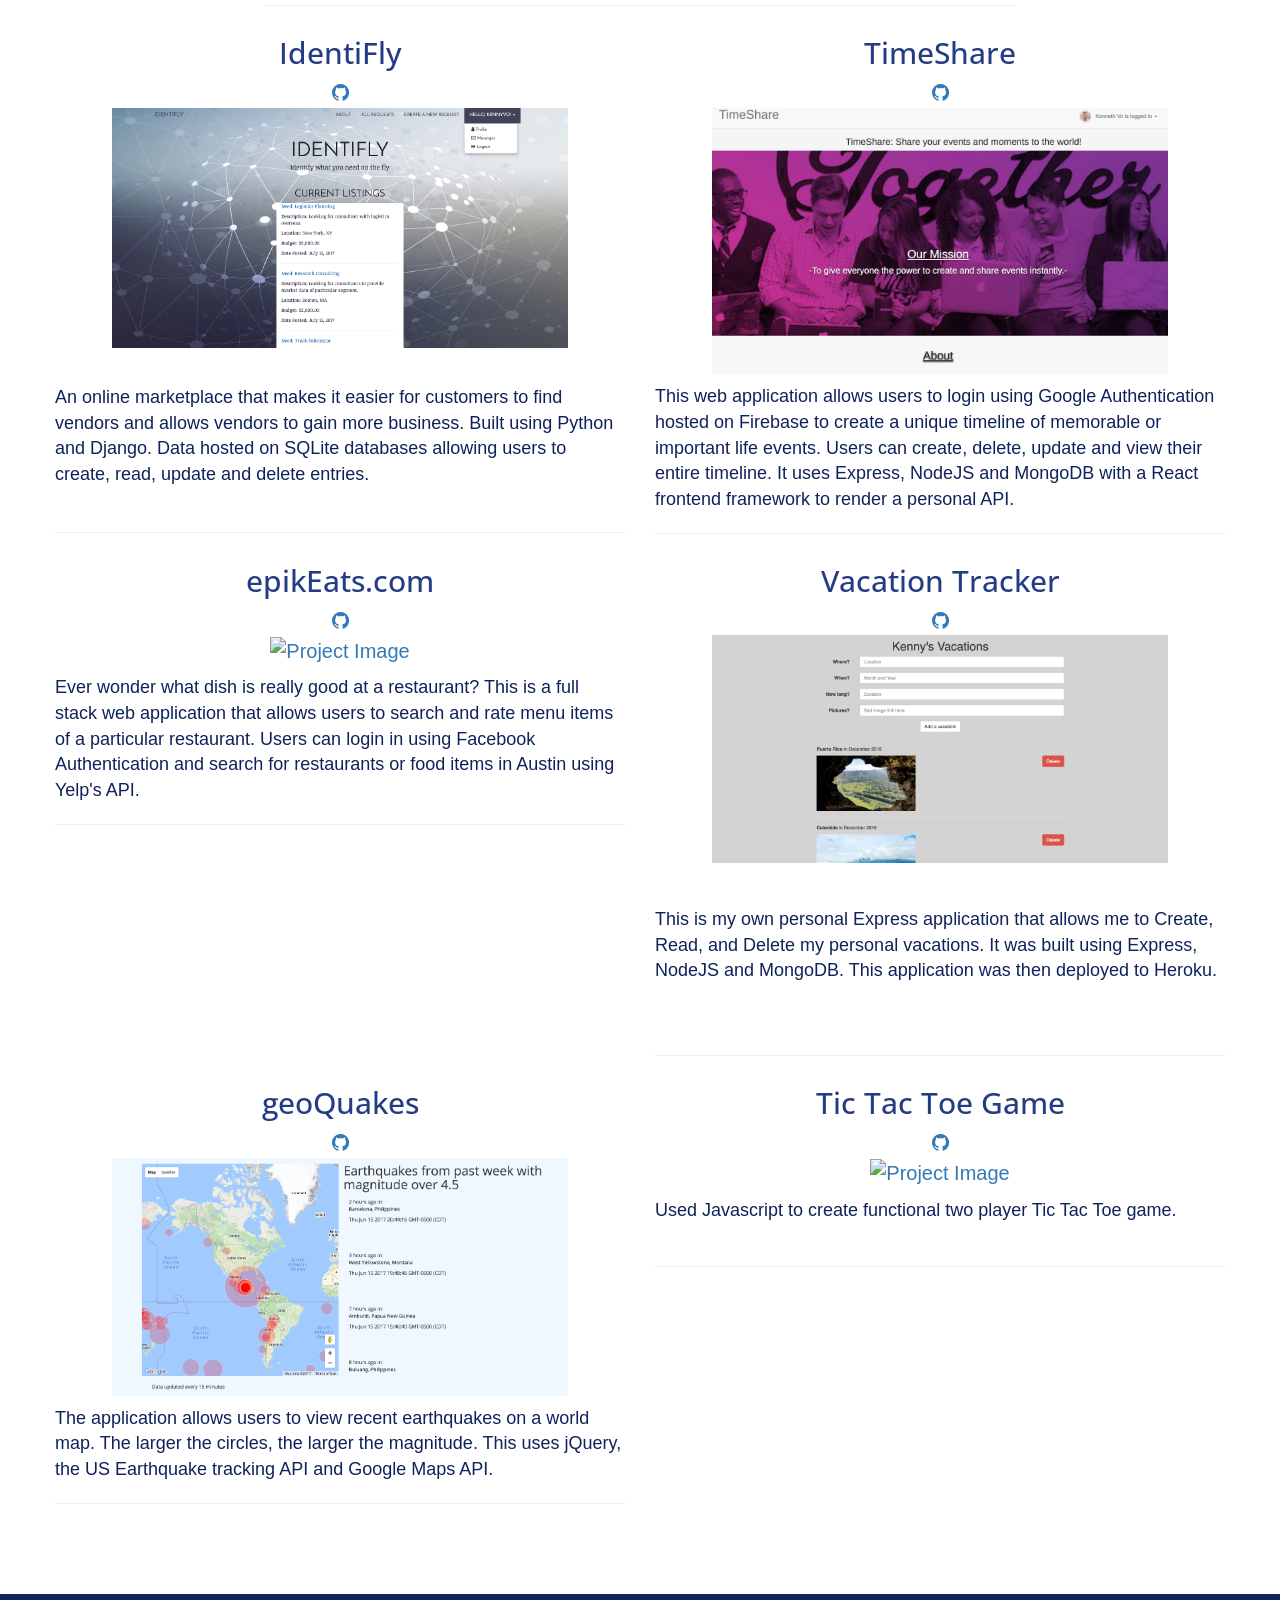
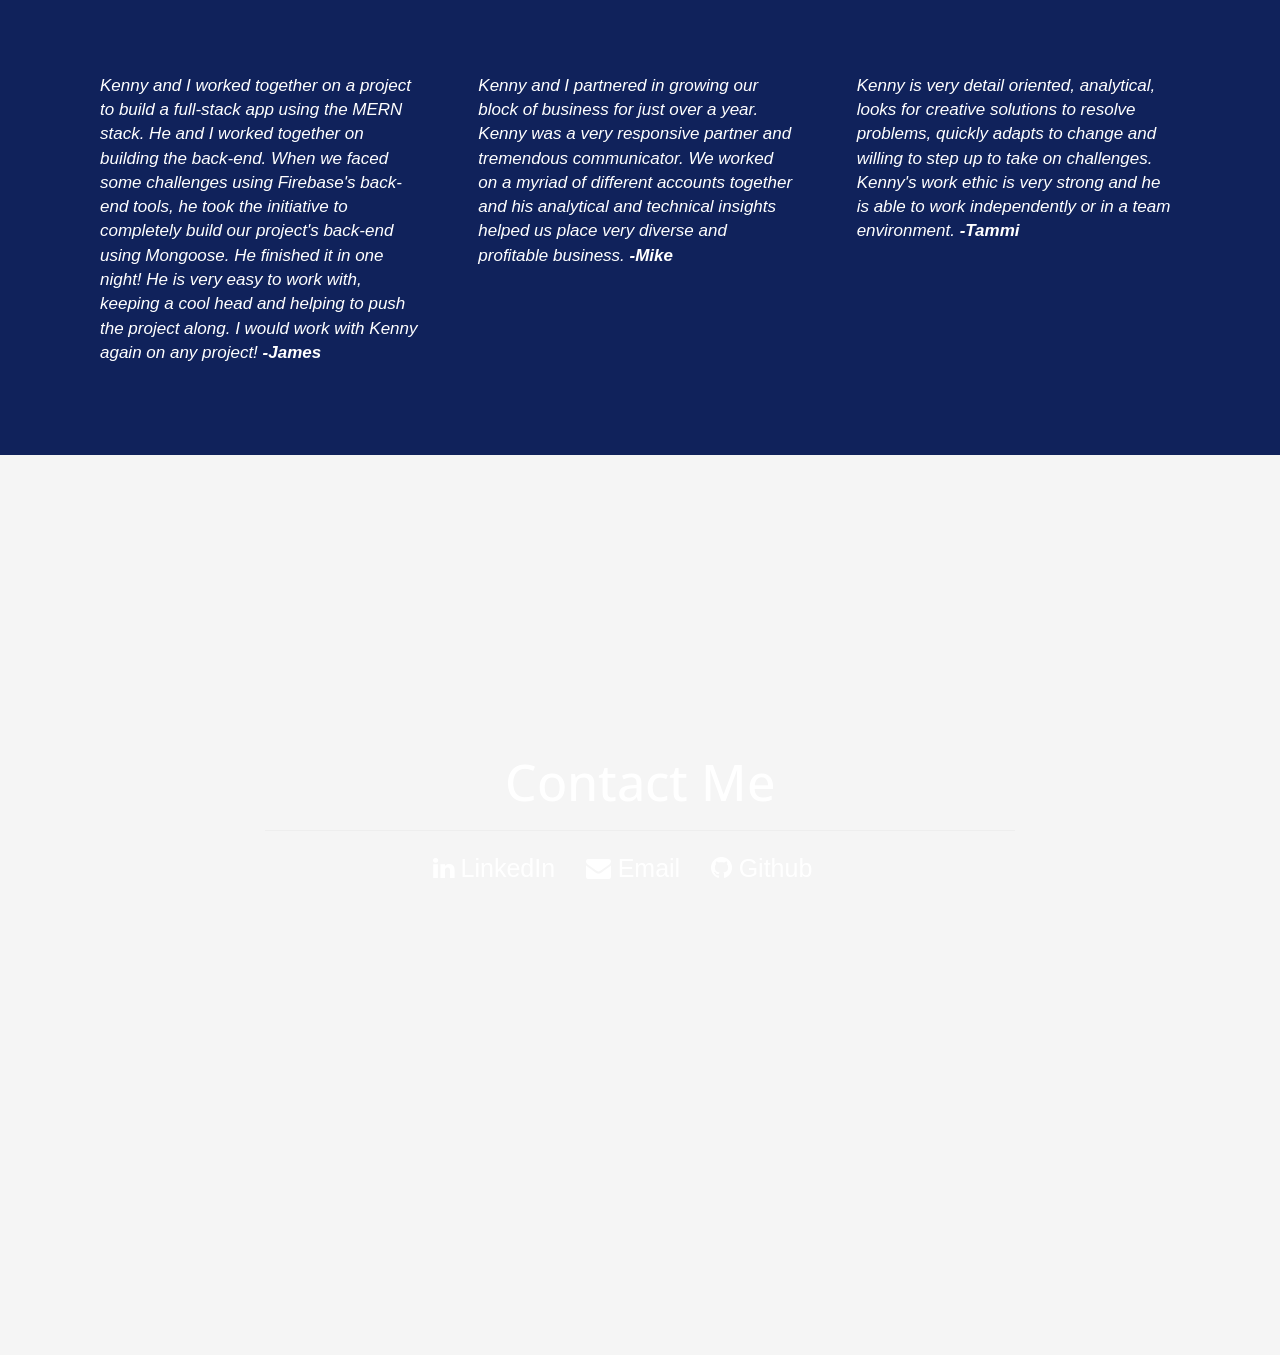
==== commit 7e0a5722: "removed dropdowns" ====
--- a/index.html
+++ b/index.html
@@ -68,7 +68,7 @@
             <img class="profile-img" src="assets/images/ProfilePicture.jpg" alt="Profile">
             <p class="profile-content">I am a web developer dedicated to providing excellent quality work, critically thought-out solutions and a disciplined, methodical approach to any issue. I love the satisfaction that comes from solving tough problems and seek to challenge myself every day.</p>
            <!-- EDUCATION PANELS -->
-            <div class="panel-group col-lg-6">
+            <!-- <div class="panel-group col-lg-6">
               <div class="panel panel-default">
                 <div class="panel-heading color-box">
                   <h4 class="panel-title">
@@ -83,9 +83,9 @@
                   </ul>
                 </div>
               </div>
-            </div>
+            </div> -->
             <!-- EXPERIENCE PANELS -->
-            <div class="panel-group col-lg-6">
+            <!-- <div class="panel-group col-lg-6">
               <div class="panel panel-default">
                 <div class="panel-heading color-box">
                   <h4 class="panel-title">
@@ -132,7 +132,7 @@
                   </div>
                 </div>
               </div>
-            </div>
+            </div> -->
           </div>
         </div>
       </div>
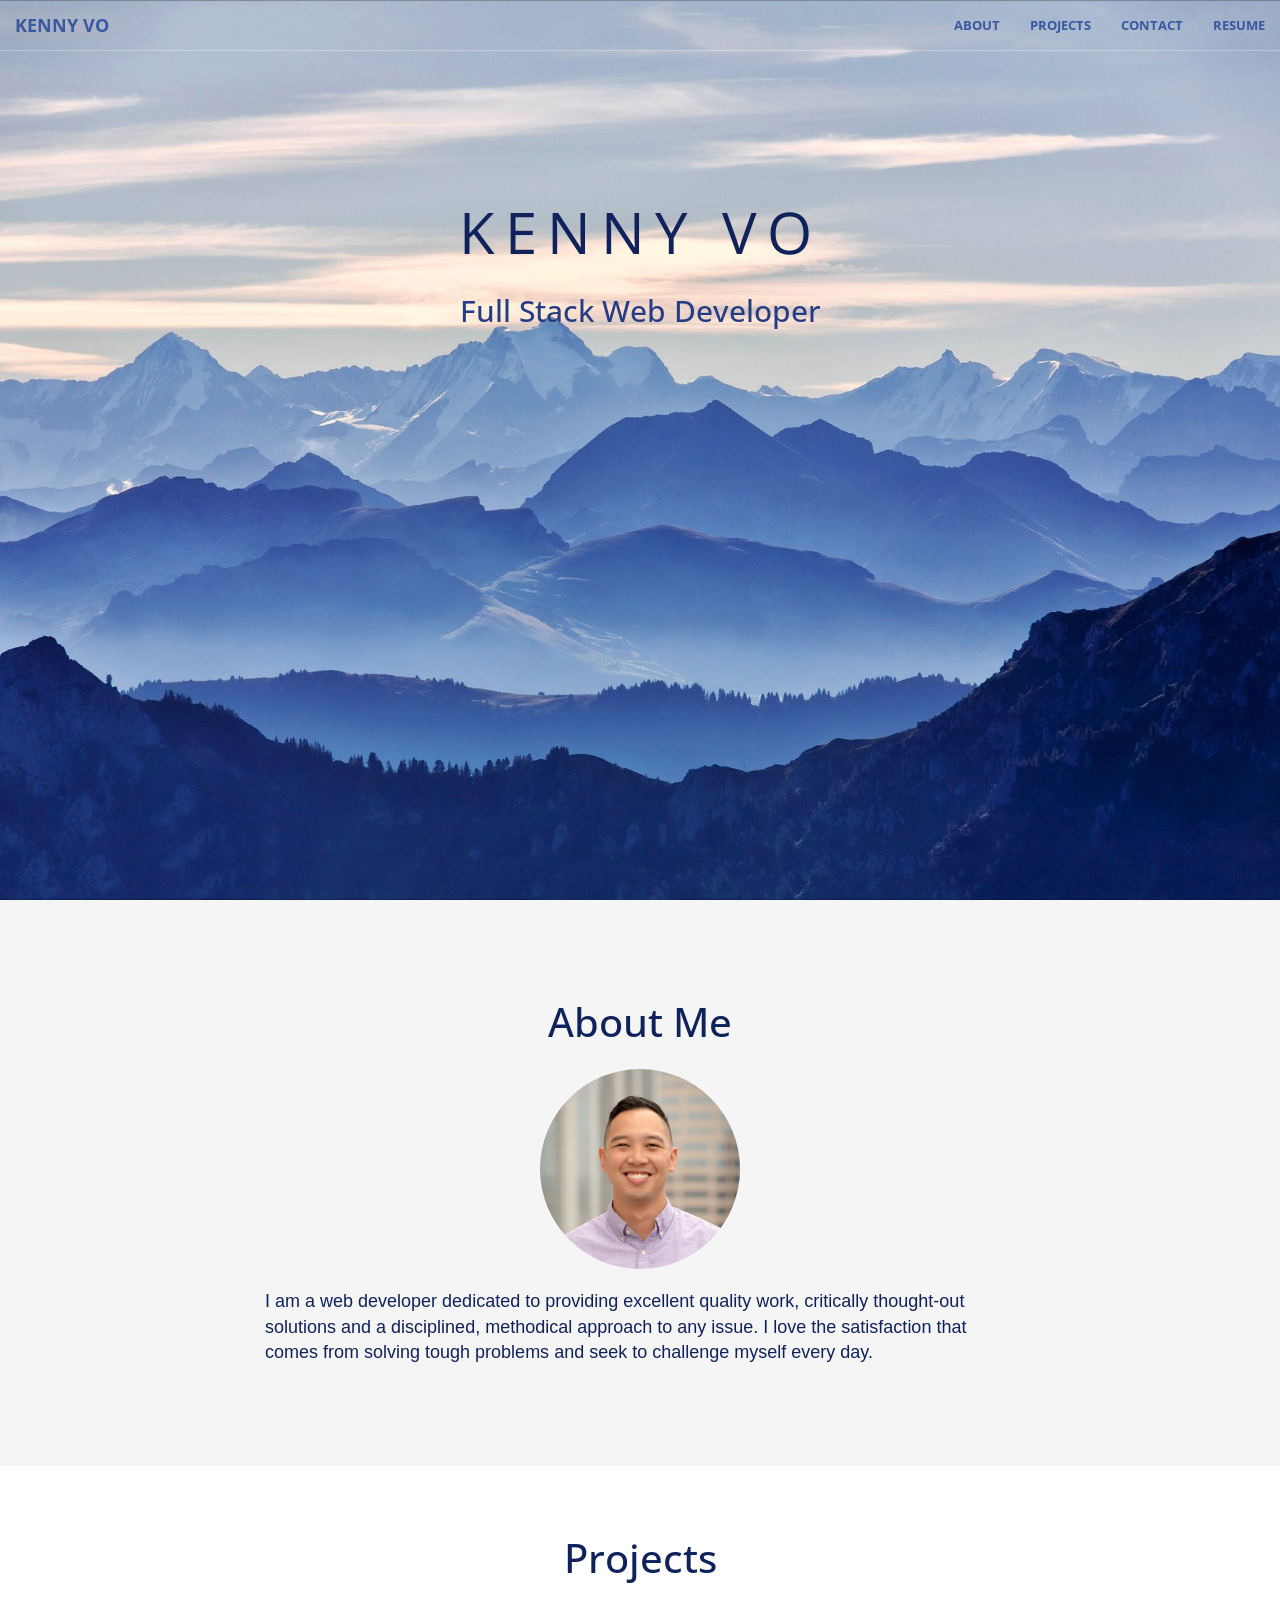
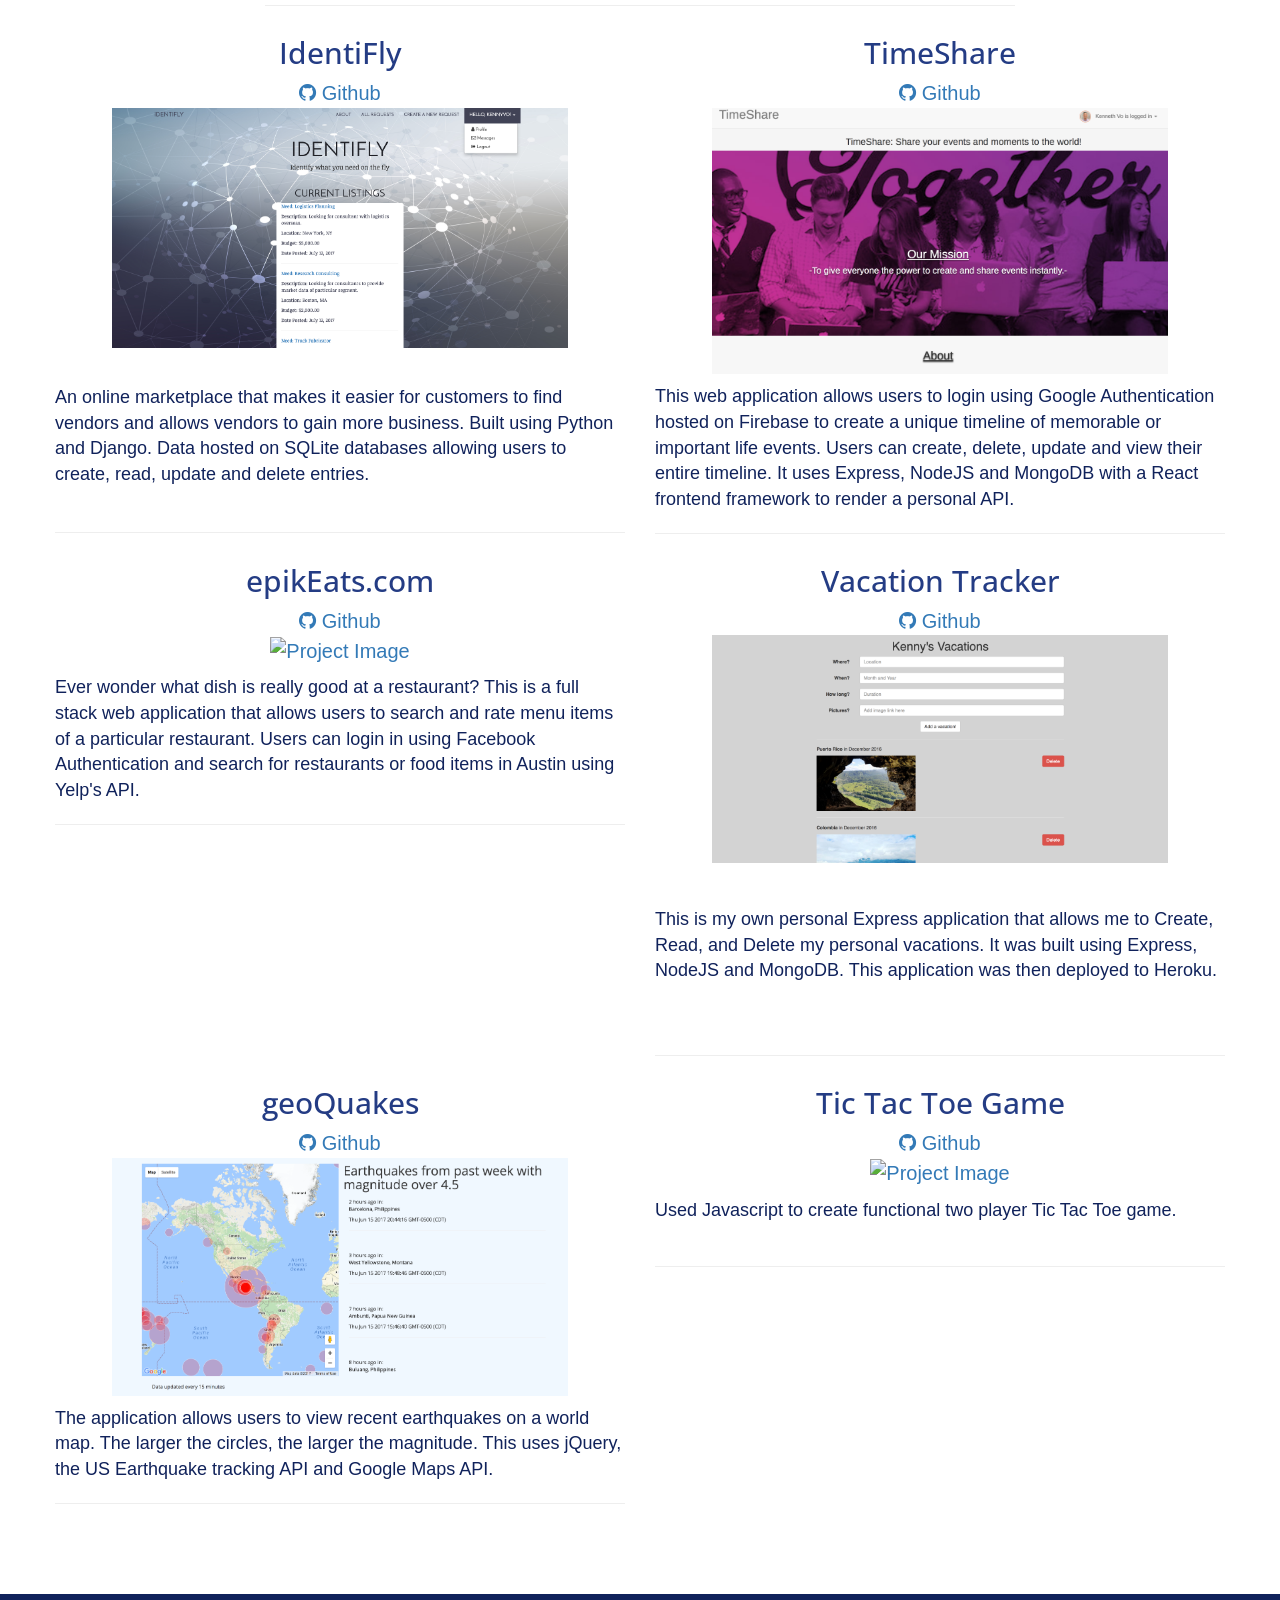
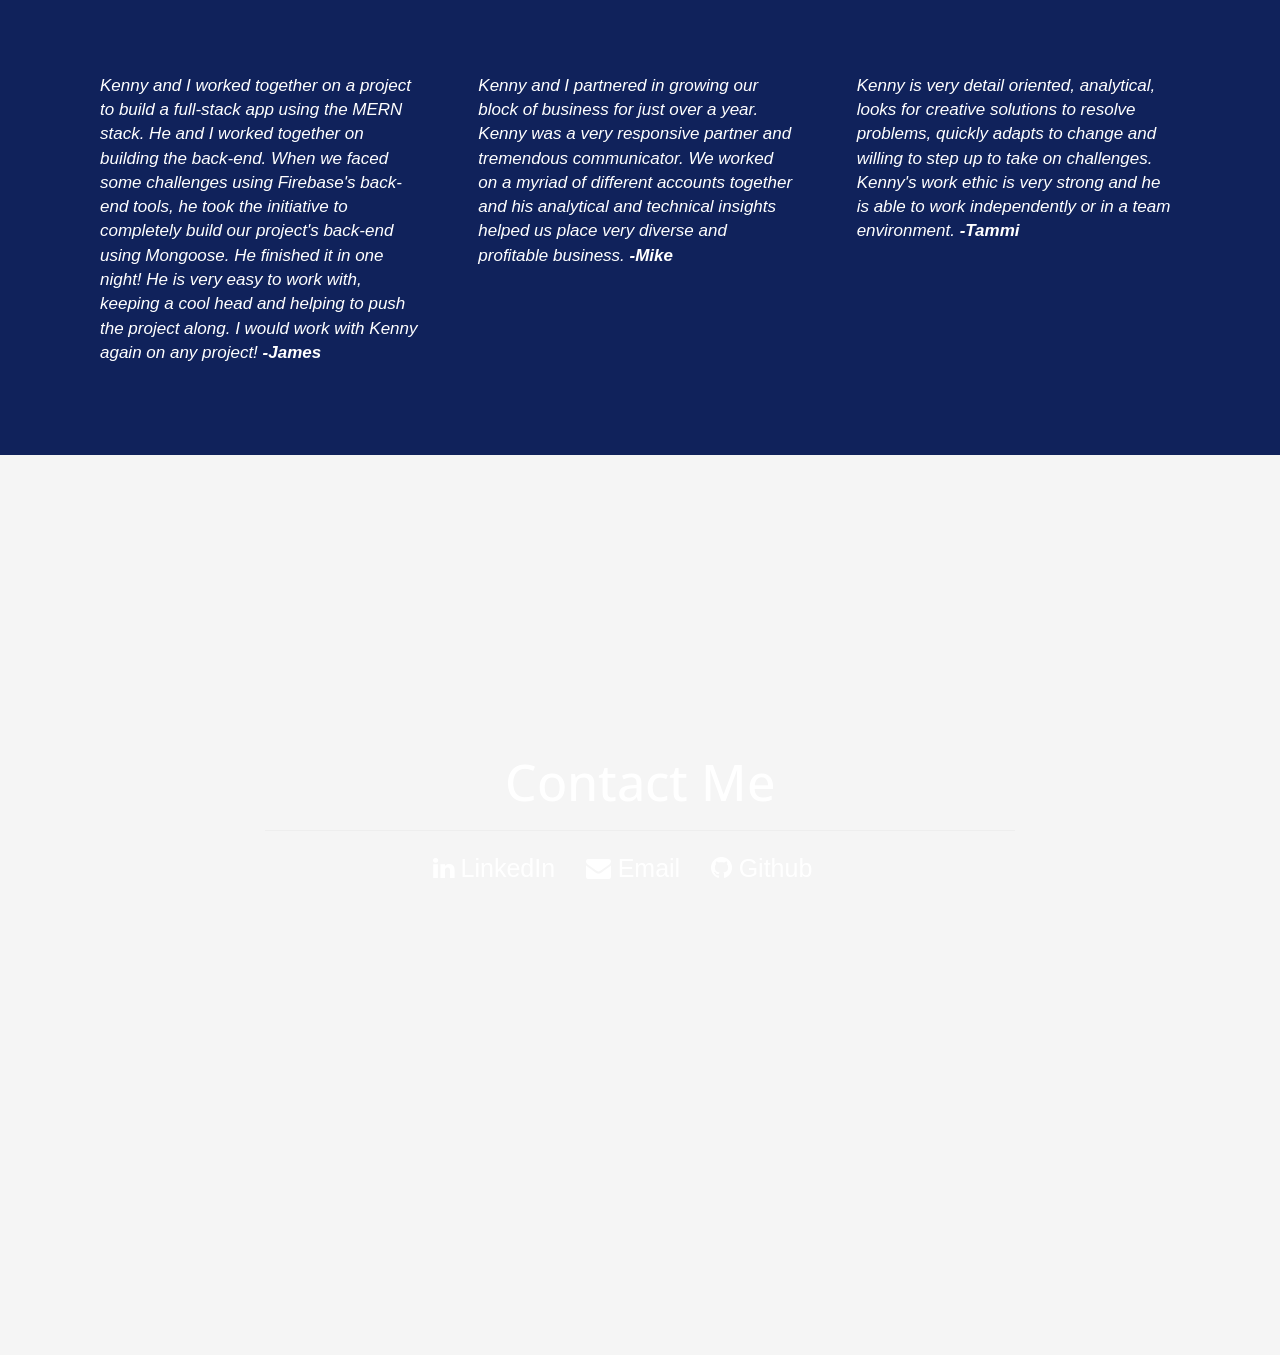
==== commit 1812d036: "added github text" ====
--- a/index.html
+++ b/index.html
@@ -152,7 +152,7 @@
           <div class="project-name">
             <h4>IdentiFly</h4>
             <a href="https://github.com/kenny-vo/b2bmarketplace">
-              <i class="fa fa-github"></i> </a>
+              <i class="fa fa-github"></i> Github</a>
           </div>
               <a href="https://github.com/kenny-vo/b2bmarketplace" target="_blank" class="portfolio-box">
           <div class="picture-container">
@@ -168,7 +168,7 @@
           <div class="project-name">
             <h4>TimeShare</h4>
             <a href="https://github.com/jamesnsummers/project-02">
-            <i class="fa fa-github"></i> </a>
+            <i class="fa fa-github"></i> Github</a>
           </div>
             <a href="https://timeshare-atx.herokuapp.com/" target="_blank">
             <img src="assets/images/TimeShare.png" class="project-image shadow-box" alt="Project Image">
@@ -185,7 +185,7 @@
           <div class="project-name">
             <h4>epikEats.com</h4>
             <a href="https://github.com/kenny-vo/project1">
-            <i class="fa fa-github"></i> </a>
+            <i class="fa fa-github"></i> Github</a>
           </div>
             <a href="http://epikeats.com/" target="_blank">
             <img src="assets/images/epikeats-project.png" class="project-image shadow-box" alt="Project Image">
@@ -200,7 +200,7 @@
           <div class="project-name">
             <h4>Vacation Tracker</h4>
             <a href="https://github.com/kenny-vo/express-personal-api">
-            <i class="fa fa-github"></i> </a>
+            <i class="fa fa-github"></i> Github</a>
           </div>
           <a href="https://vacation-tracker-kenny.herokuapp.com/" target="_blank" class="portfolio-box">
             <img src="assets/images/vacation.png" class="project-image shadow-box" alt="Project Image">
@@ -216,7 +216,7 @@
           <div class="project-name">
             <h4>geoQuakes</h4>
             <a href="https://github.com/kenny-vo/geoquakes">
-            <i class="fa fa-github"></i> </a>
+            <i class="fa fa-github"></i> Github</a>
           </div>
             <a href="http://kenny-vo-geoquakes.bitballoon.com/" target="_blank">
               <img src="assets/images/geoQuakes-project.png" class="project-image shadow-box" alt="Project Image">
@@ -230,7 +230,7 @@
           <div class="project-name">
             <h4>Tic Tac Toe Game</h4>
             <a href="https://github.com/kenny-vo/tic-tac-toe">
-            <i class="fa fa-github"></i> </a>
+            <i class="fa fa-github"></i> Github</a>
           </div>
             <a href="http://kenny-vo-tic-tac-toe.bitballoon.com/" target="_blank">
             <img src="assets/images/Tic-tac-toe-project.png" class="project-image shadow-box" alt="Project Image">
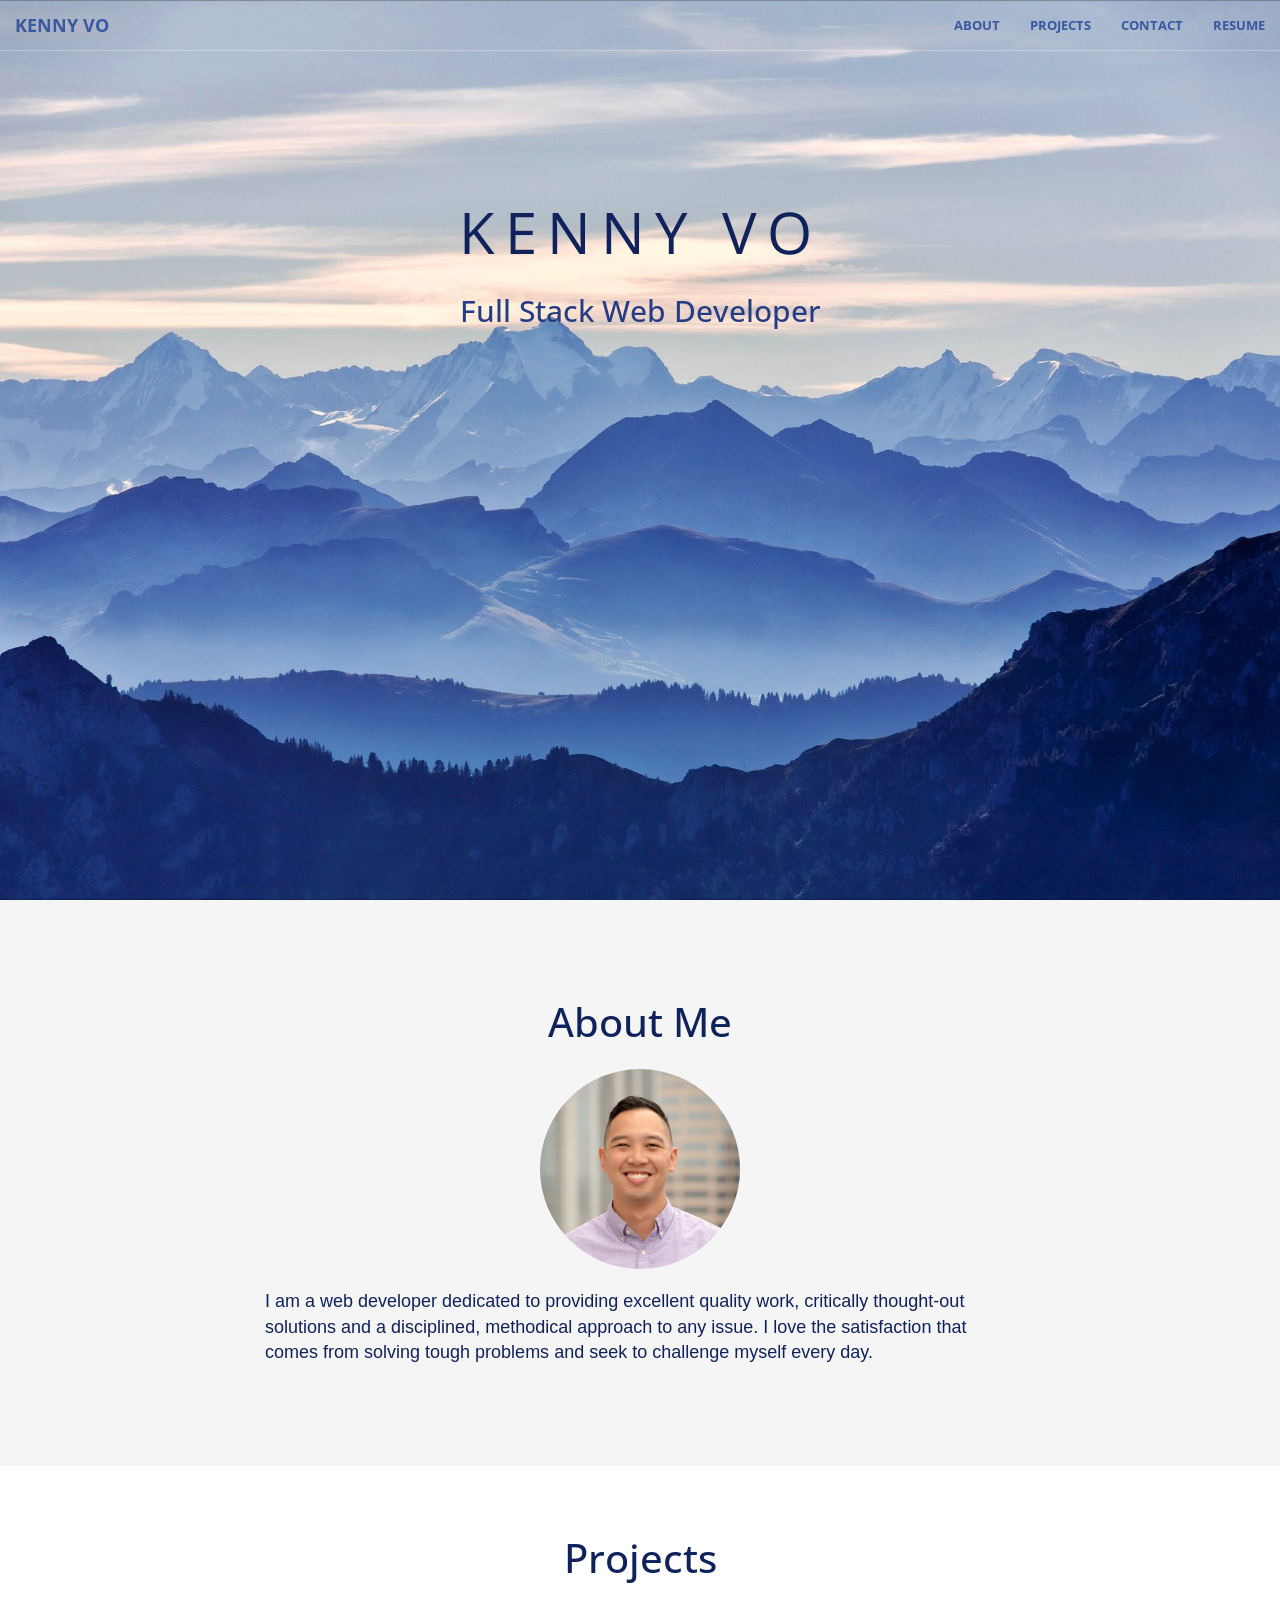
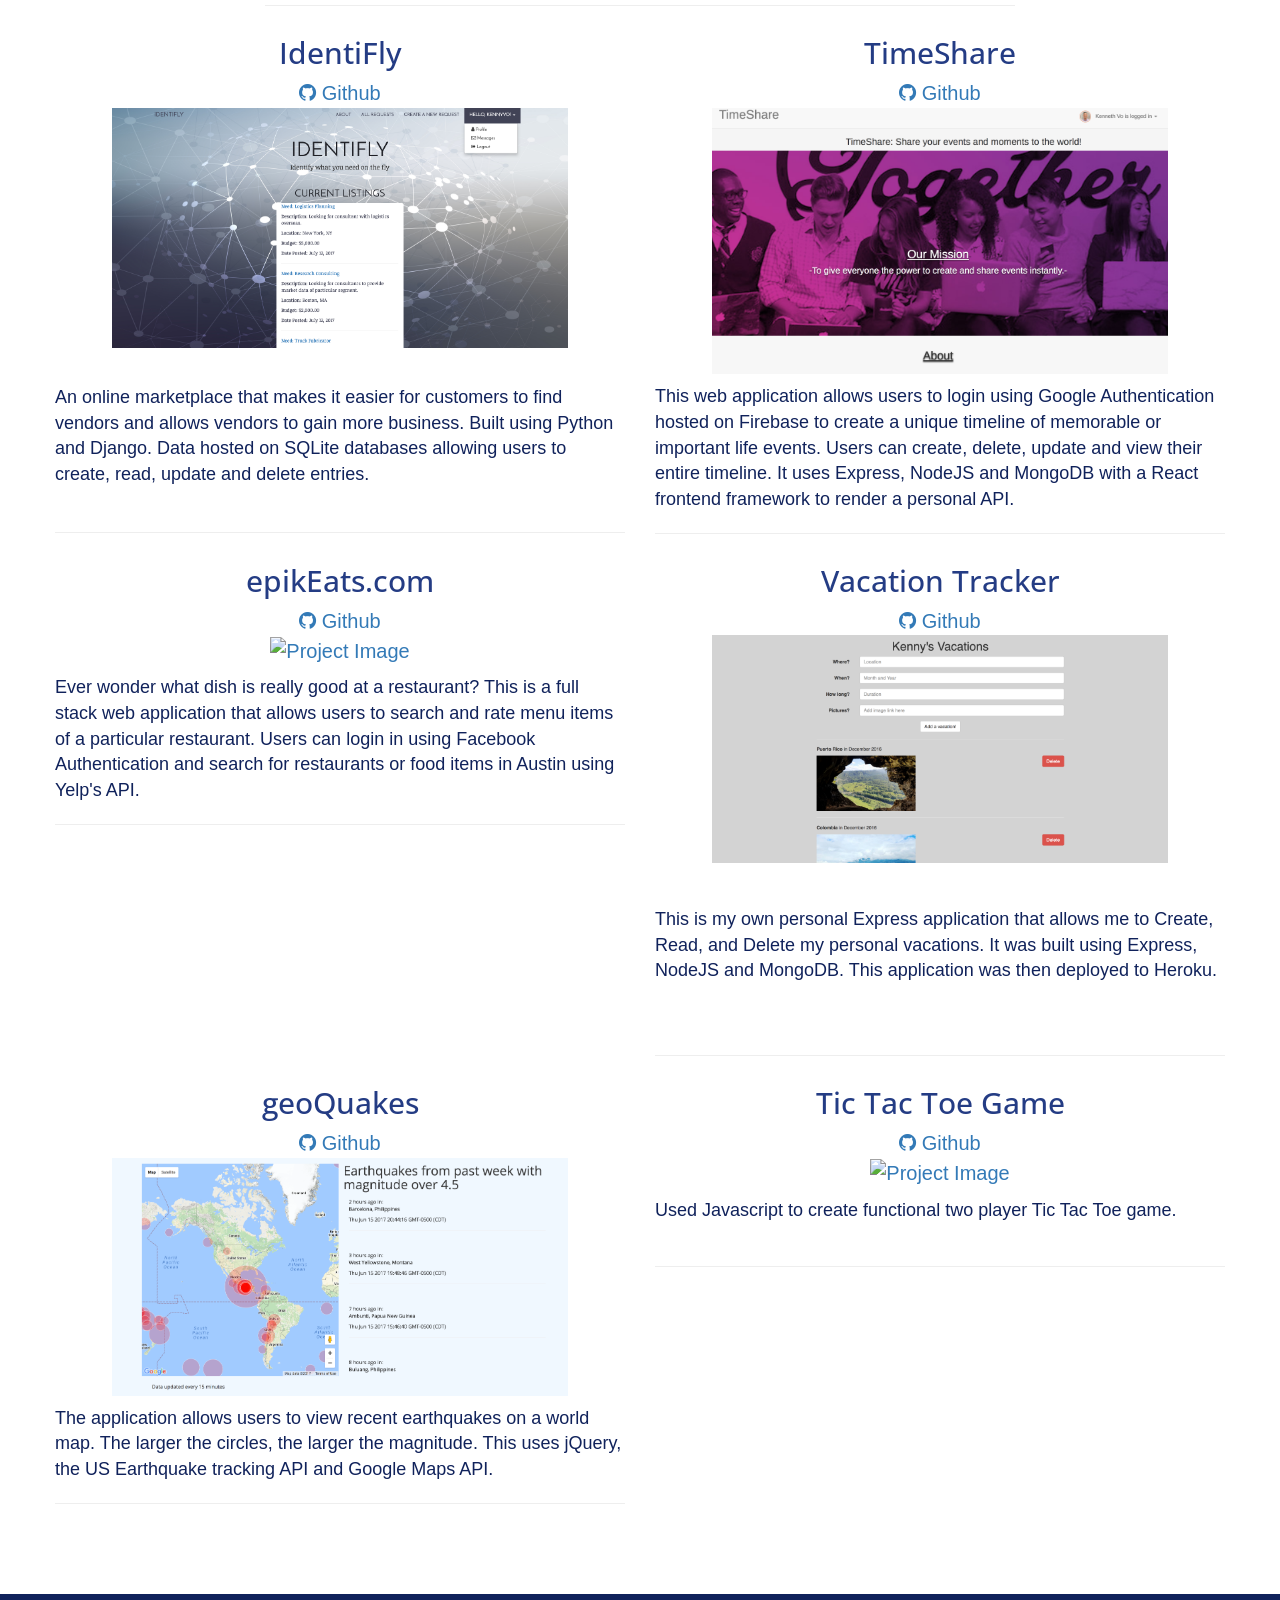
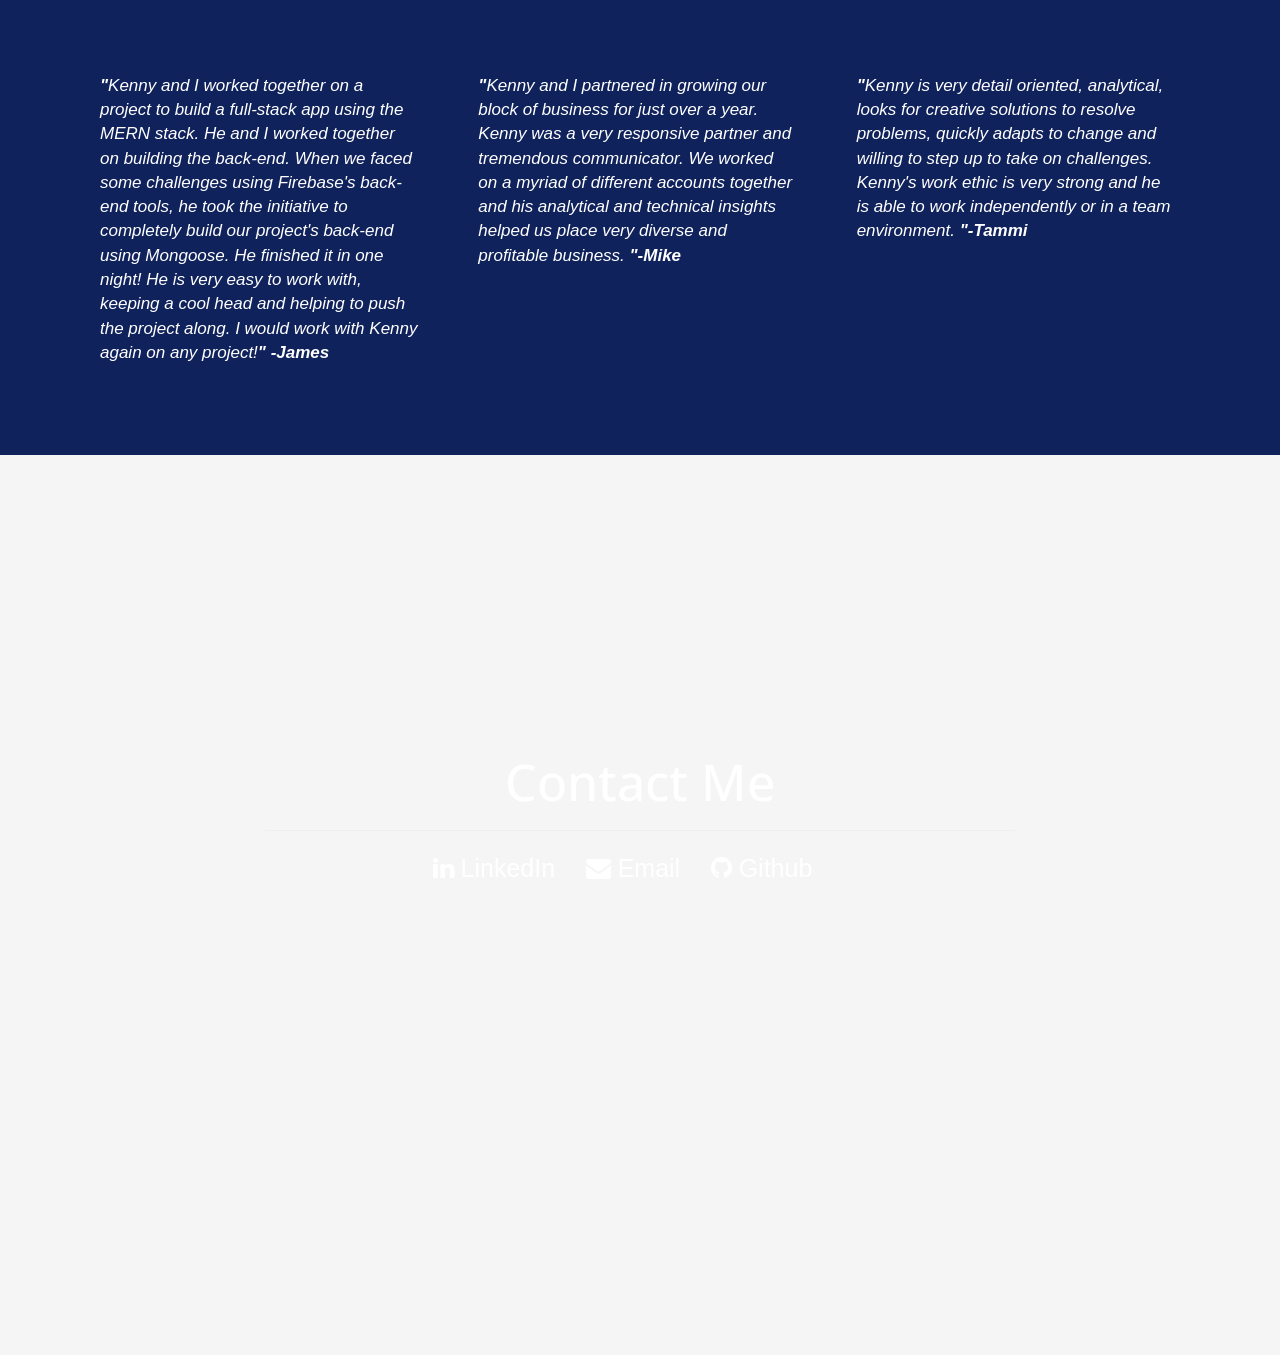
==== commit c6d7587d: "add quotes" ====
--- a/index.html
+++ b/index.html
@@ -249,13 +249,13 @@
     <div class="container">
       <div class="row recs">
           <div class="col-lg-4 rec-box">
-            <p>Kenny and I worked together on a project to build a full-stack app using the MERN stack. He and I worked together on building the back-end. When we faced some challenges using Firebase's back-end tools, he took the initiative to completely build our project's back-end using Mongoose. He finished it in one night! He is very easy to work with, keeping a cool head and helping to push the project along. I would work with Kenny again on any project! <strong>-James</strong></p>
+            <p><strong>"</strong>Kenny and I worked together on a project to build a full-stack app using the MERN stack. He and I worked together on building the back-end. When we faced some challenges using Firebase's back-end tools, he took the initiative to completely build our project's back-end using Mongoose. He finished it in one night! He is very easy to work with, keeping a cool head and helping to push the project along. I would work with Kenny again on any project!<strong>"</strong> <strong>-James</strong></p>
           </div>
           <div class="col-lg-4 rec-box">
-            <p>Kenny and I partnered in growing our block of business for just over a year. Kenny was a very responsive partner and tremendous communicator. We worked on a myriad of different accounts together and his analytical and technical insights helped us place very diverse and profitable business. <strong>-Mike</strong></p>
+            <p><strong>"</strong>Kenny and I partnered in growing our block of business for just over a year. Kenny was a very responsive partner and tremendous communicator. We worked on a myriad of different accounts together and his analytical and technical insights helped us place very diverse and profitable business. <strong>"</strong><strong>-Mike</strong></p>
           </div>
           <div class="col-lg-4 rec-box">
-            <p>Kenny is very detail oriented, analytical, looks for creative solutions to resolve problems, quickly adapts to change and willing to step up to take on challenges. Kenny's work ethic is very strong and he is able to work independently or in a team environment. <strong>-Tammi</strong></p>
+            <p><strong>"</strong>Kenny is very detail oriented, analytical, looks for creative solutions to resolve problems, quickly adapts to change and willing to step up to take on challenges. Kenny's work ethic is very strong and he is able to work independently or in a team environment. <strong>"</strong><strong>-Tammi</strong></p>
           </div>
       </div>
     </div>
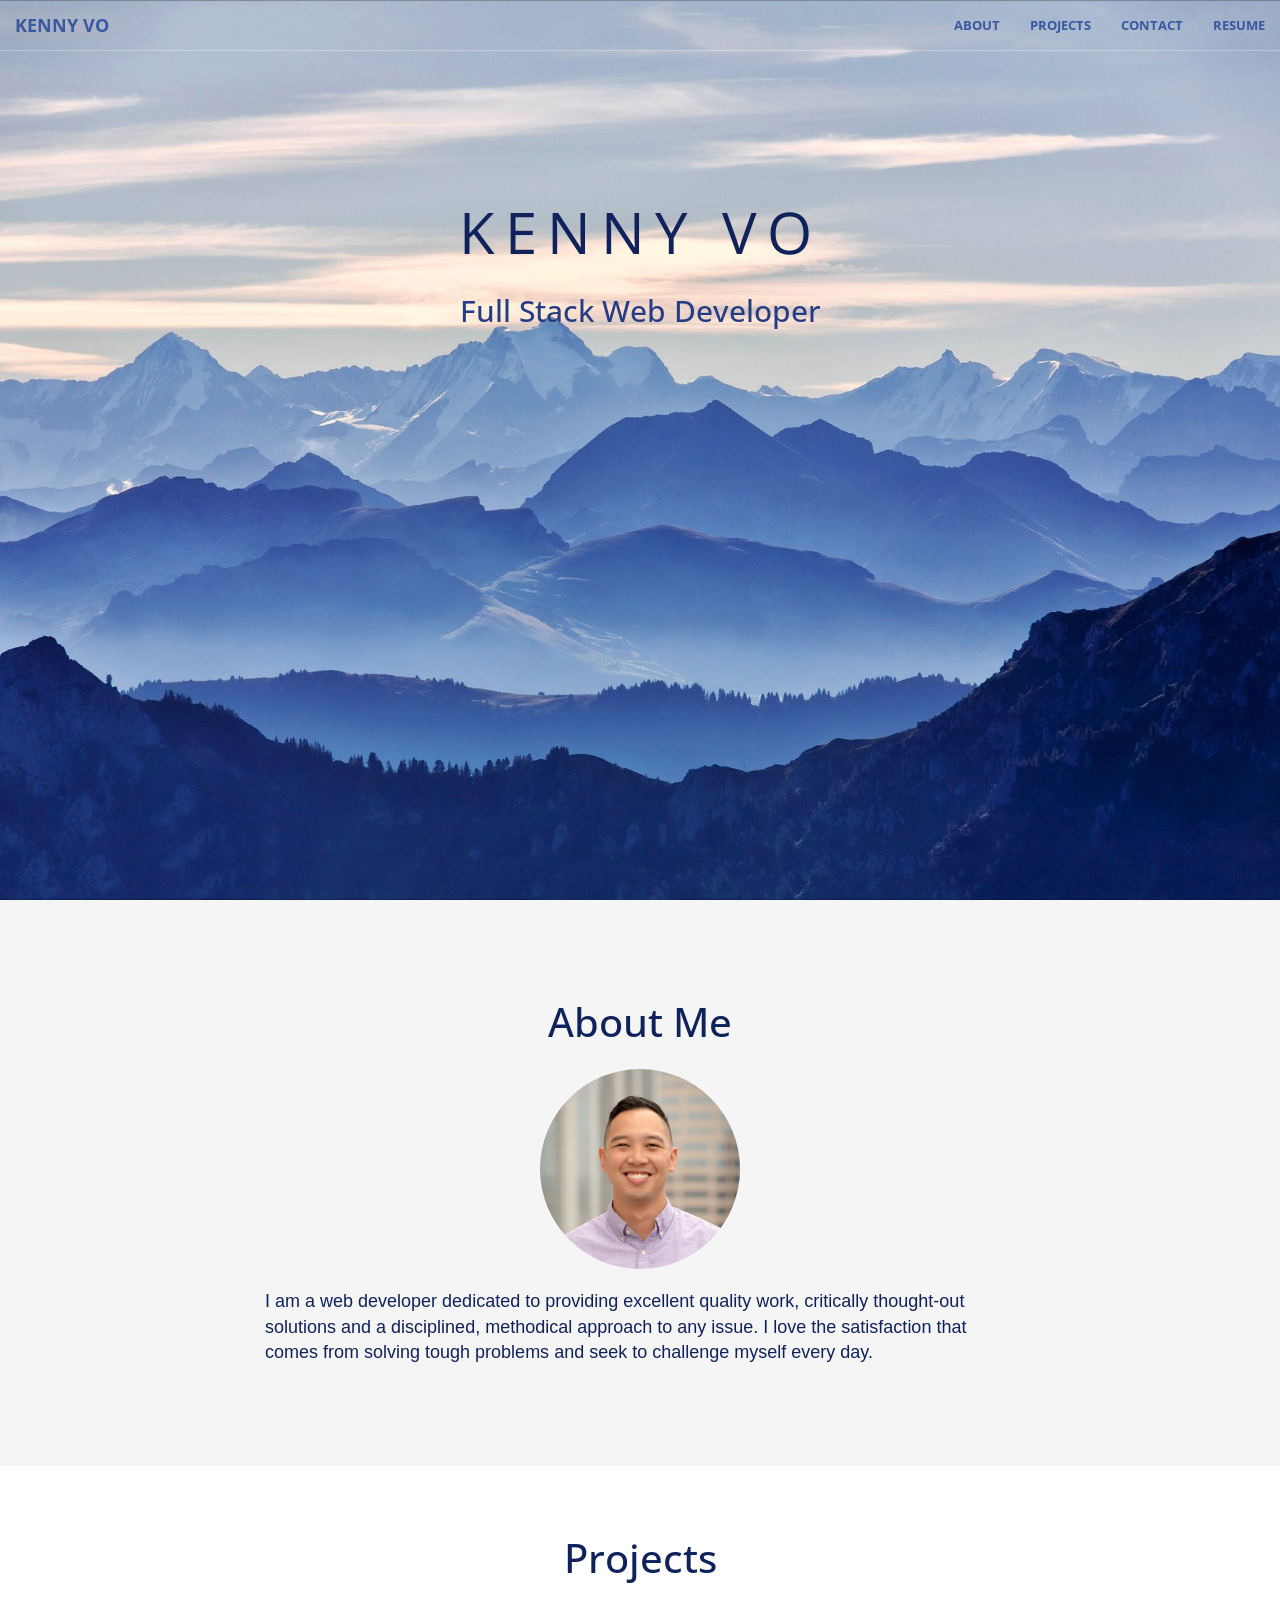
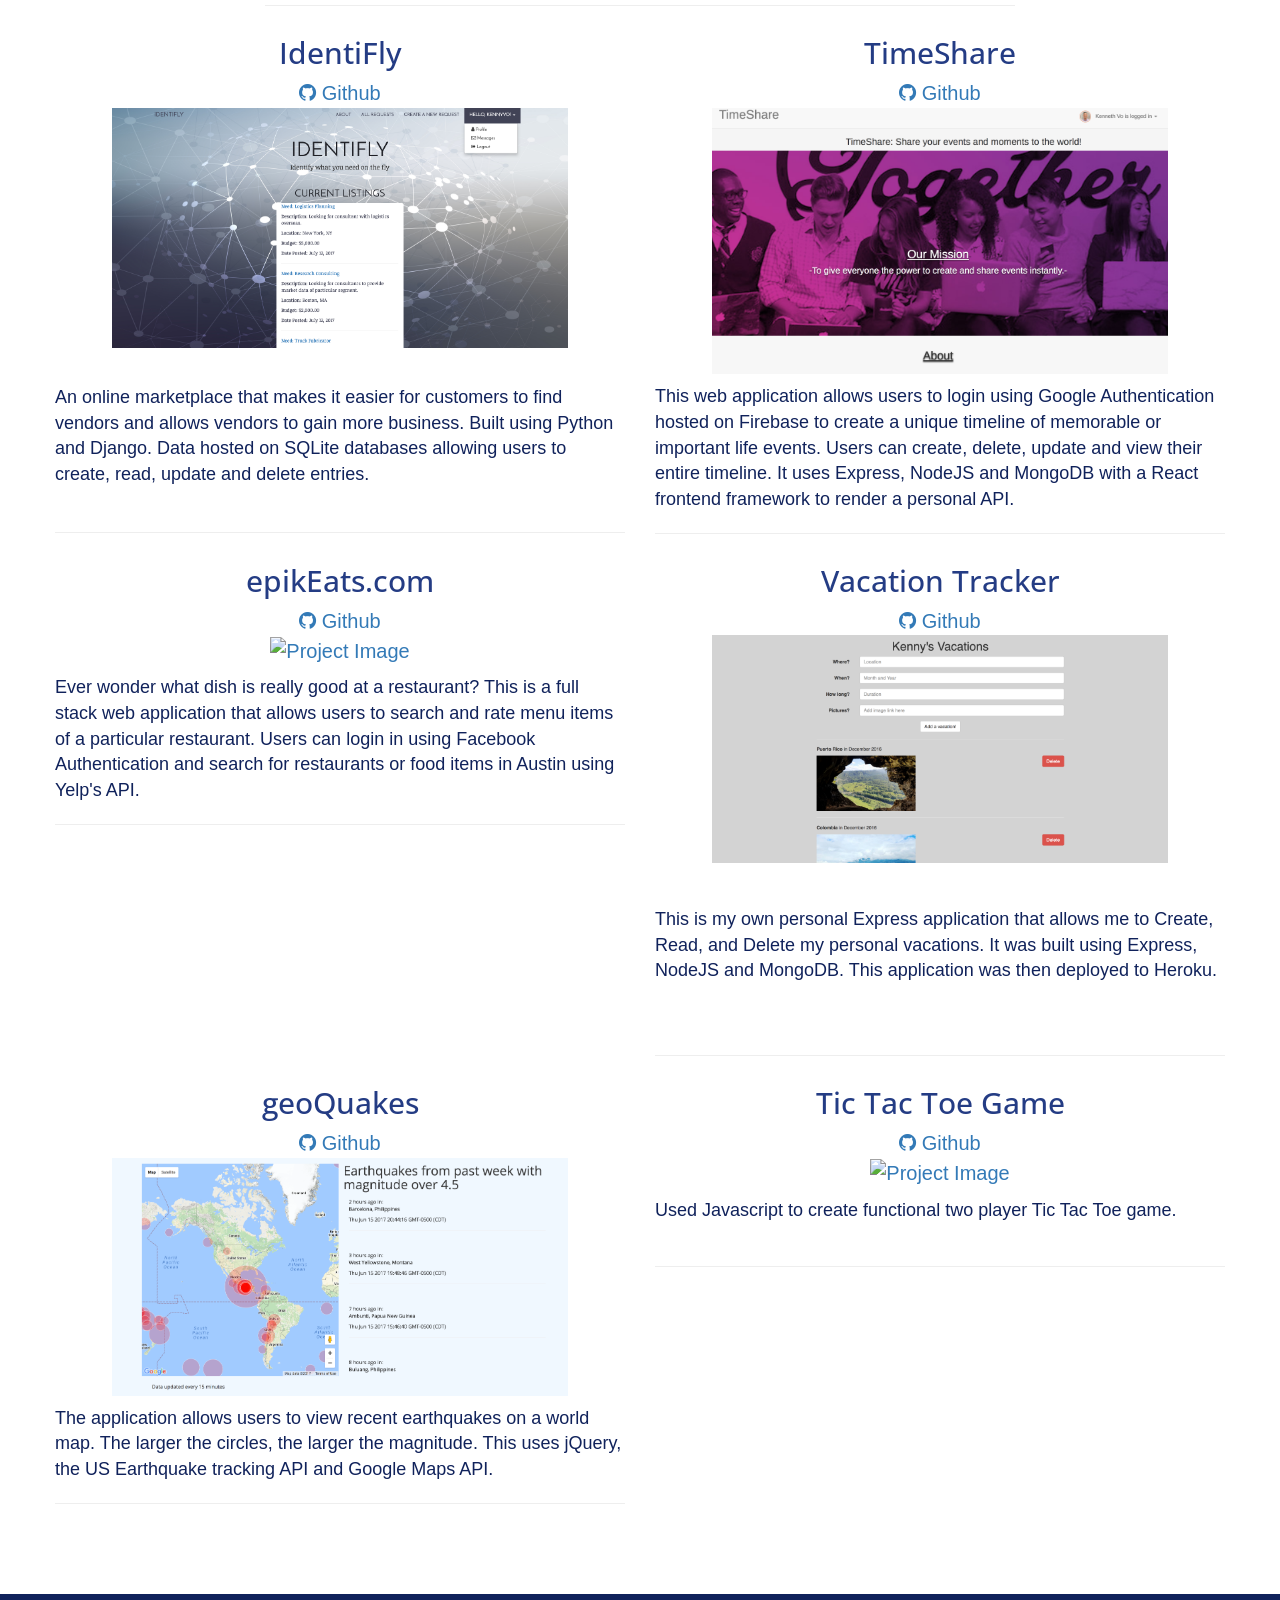
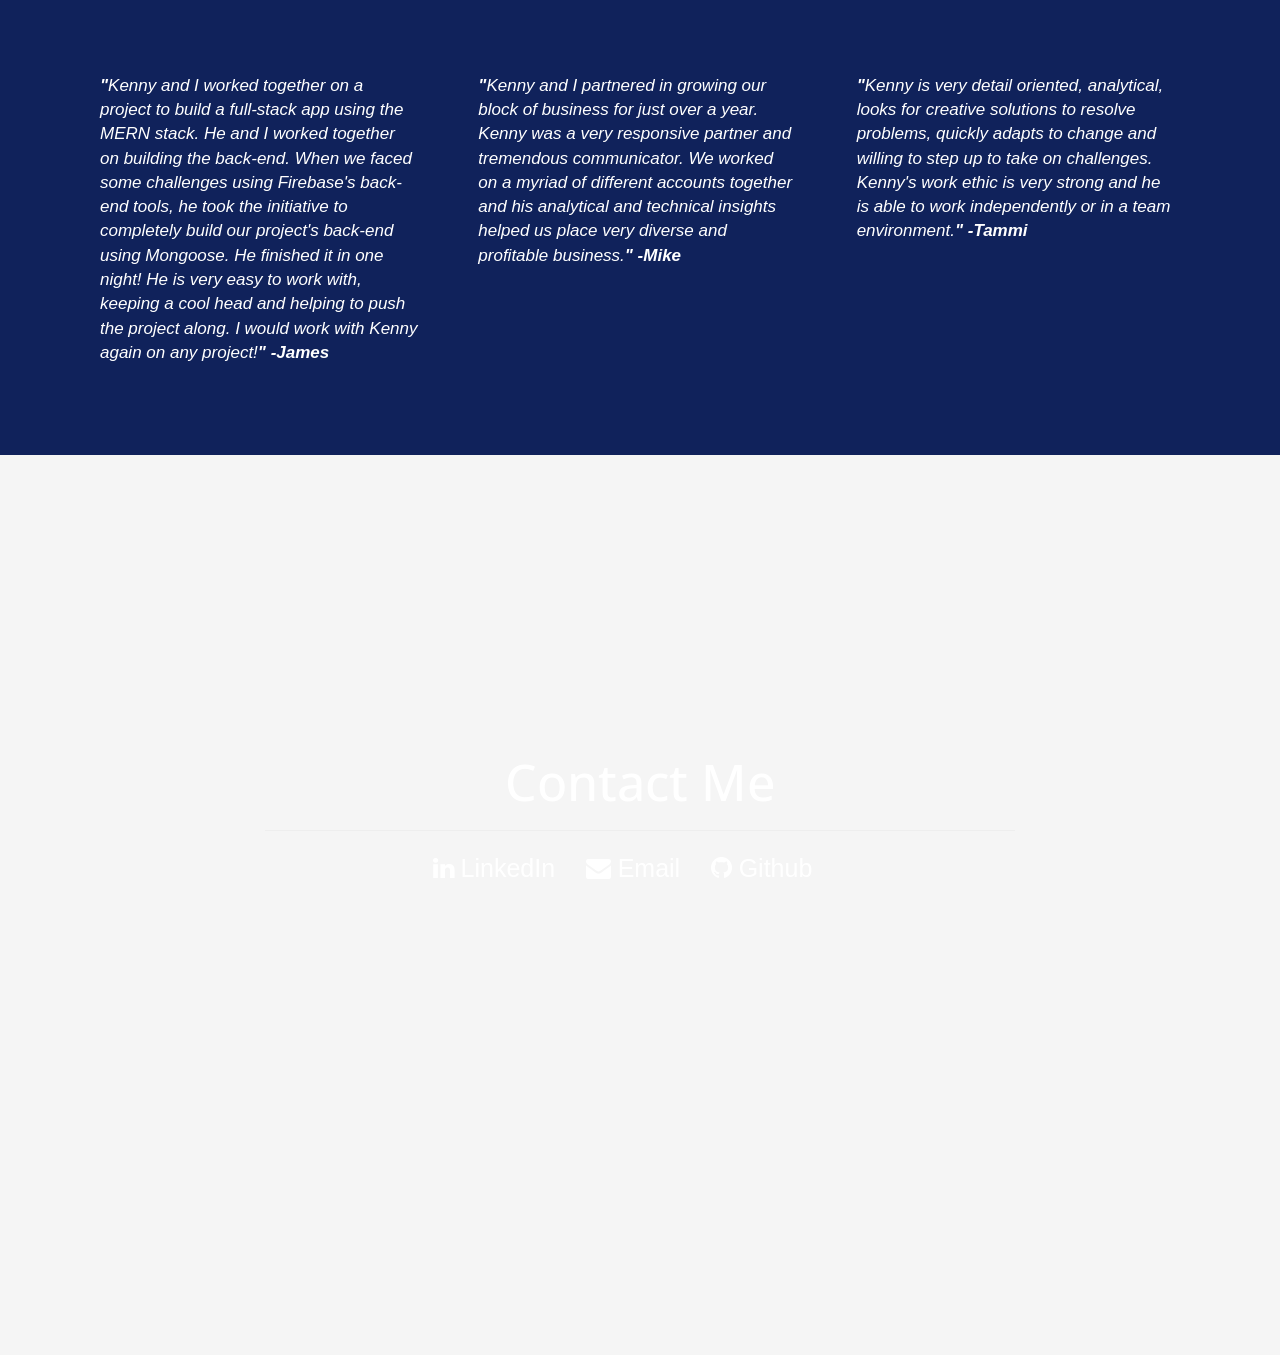
==== commit e6a38a73: "format quotes" ====
--- a/index.html
+++ b/index.html
@@ -252,10 +252,10 @@
             <p><strong>"</strong>Kenny and I worked together on a project to build a full-stack app using the MERN stack. He and I worked together on building the back-end. When we faced some challenges using Firebase's back-end tools, he took the initiative to completely build our project's back-end using Mongoose. He finished it in one night! He is very easy to work with, keeping a cool head and helping to push the project along. I would work with Kenny again on any project!<strong>"</strong> <strong>-James</strong></p>
           </div>
           <div class="col-lg-4 rec-box">
-            <p><strong>"</strong>Kenny and I partnered in growing our block of business for just over a year. Kenny was a very responsive partner and tremendous communicator. We worked on a myriad of different accounts together and his analytical and technical insights helped us place very diverse and profitable business. <strong>"</strong><strong>-Mike</strong></p>
+            <p><strong>"</strong>Kenny and I partnered in growing our block of business for just over a year. Kenny was a very responsive partner and tremendous communicator. We worked on a myriad of different accounts together and his analytical and technical insights helped us place very diverse and profitable business.<strong>"</strong><strong> -Mike</strong></p>
           </div>
           <div class="col-lg-4 rec-box">
-            <p><strong>"</strong>Kenny is very detail oriented, analytical, looks for creative solutions to resolve problems, quickly adapts to change and willing to step up to take on challenges. Kenny's work ethic is very strong and he is able to work independently or in a team environment. <strong>"</strong><strong>-Tammi</strong></p>
+            <p><strong>"</strong>Kenny is very detail oriented, analytical, looks for creative solutions to resolve problems, quickly adapts to change and willing to step up to take on challenges. Kenny's work ethic is very strong and he is able to work independently or in a team environment.<strong>"</strong><strong> -Tammi</strong></p>
           </div>
       </div>
     </div>
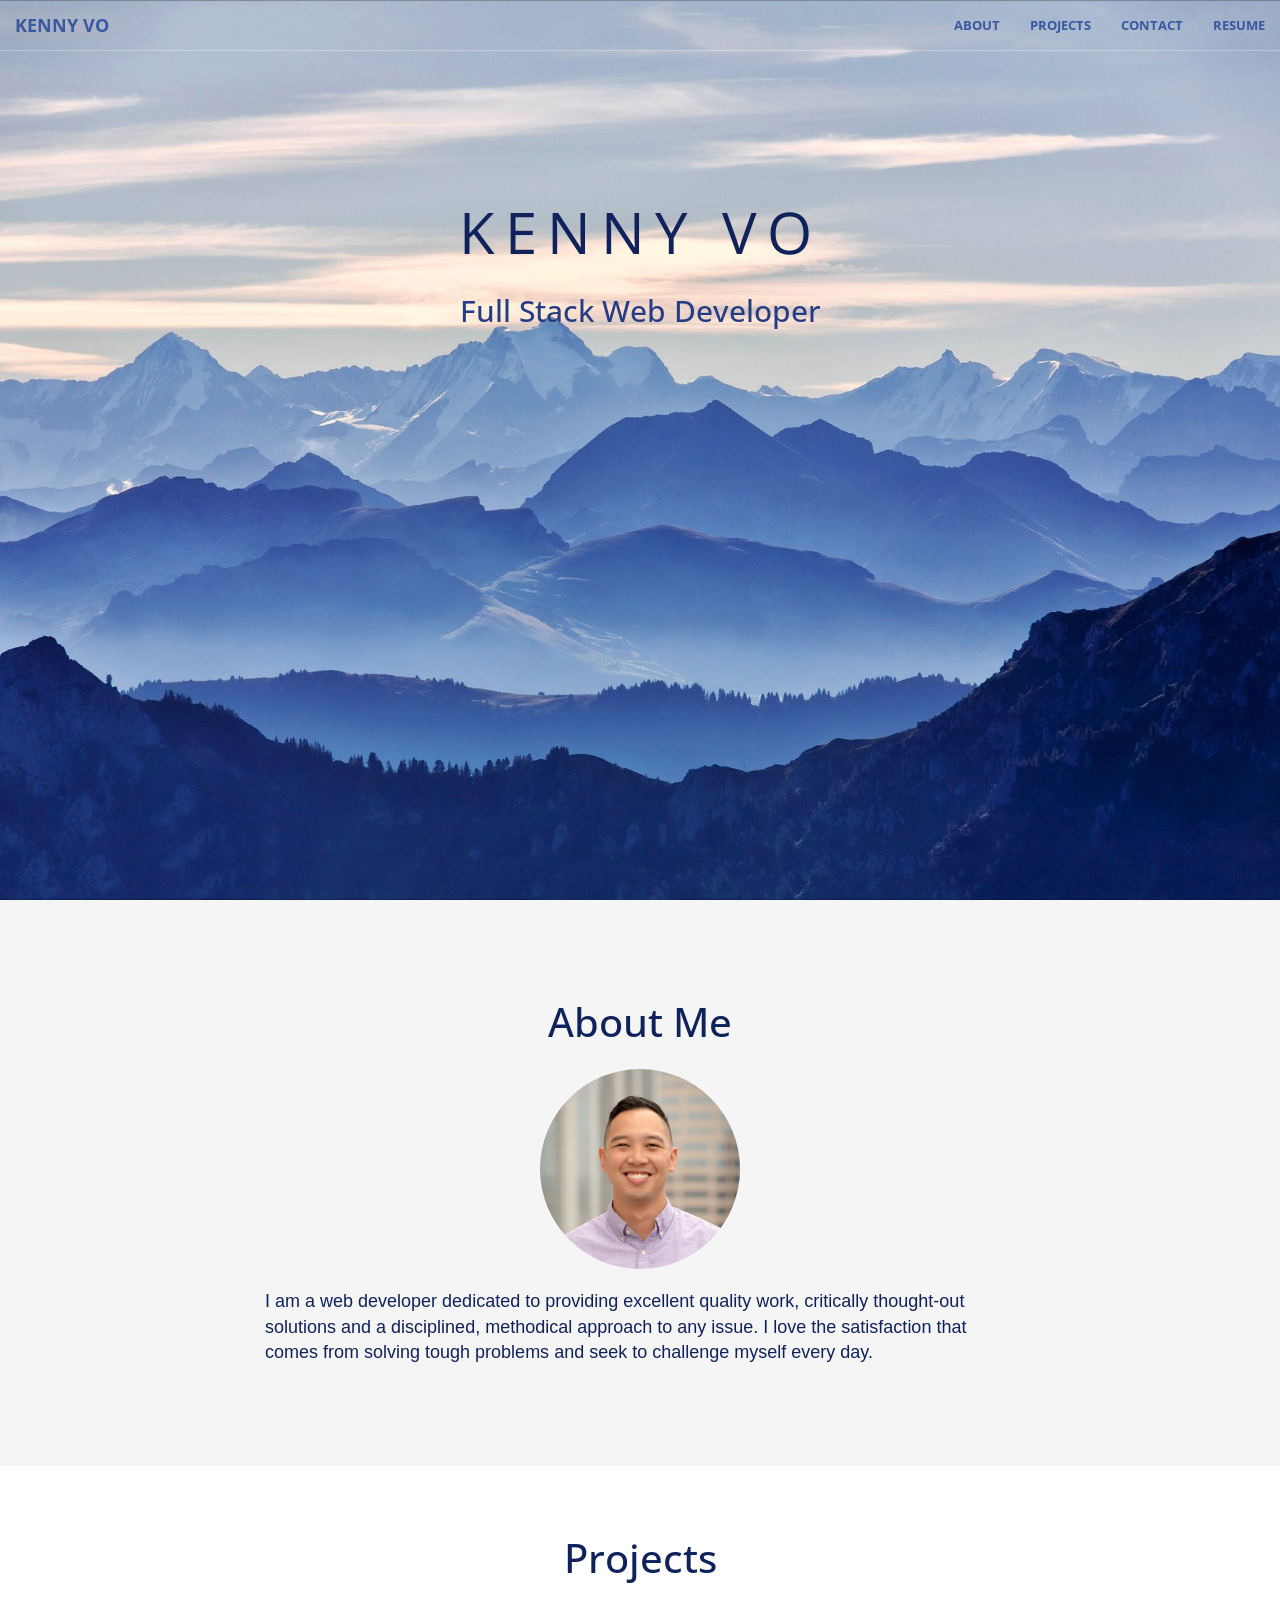
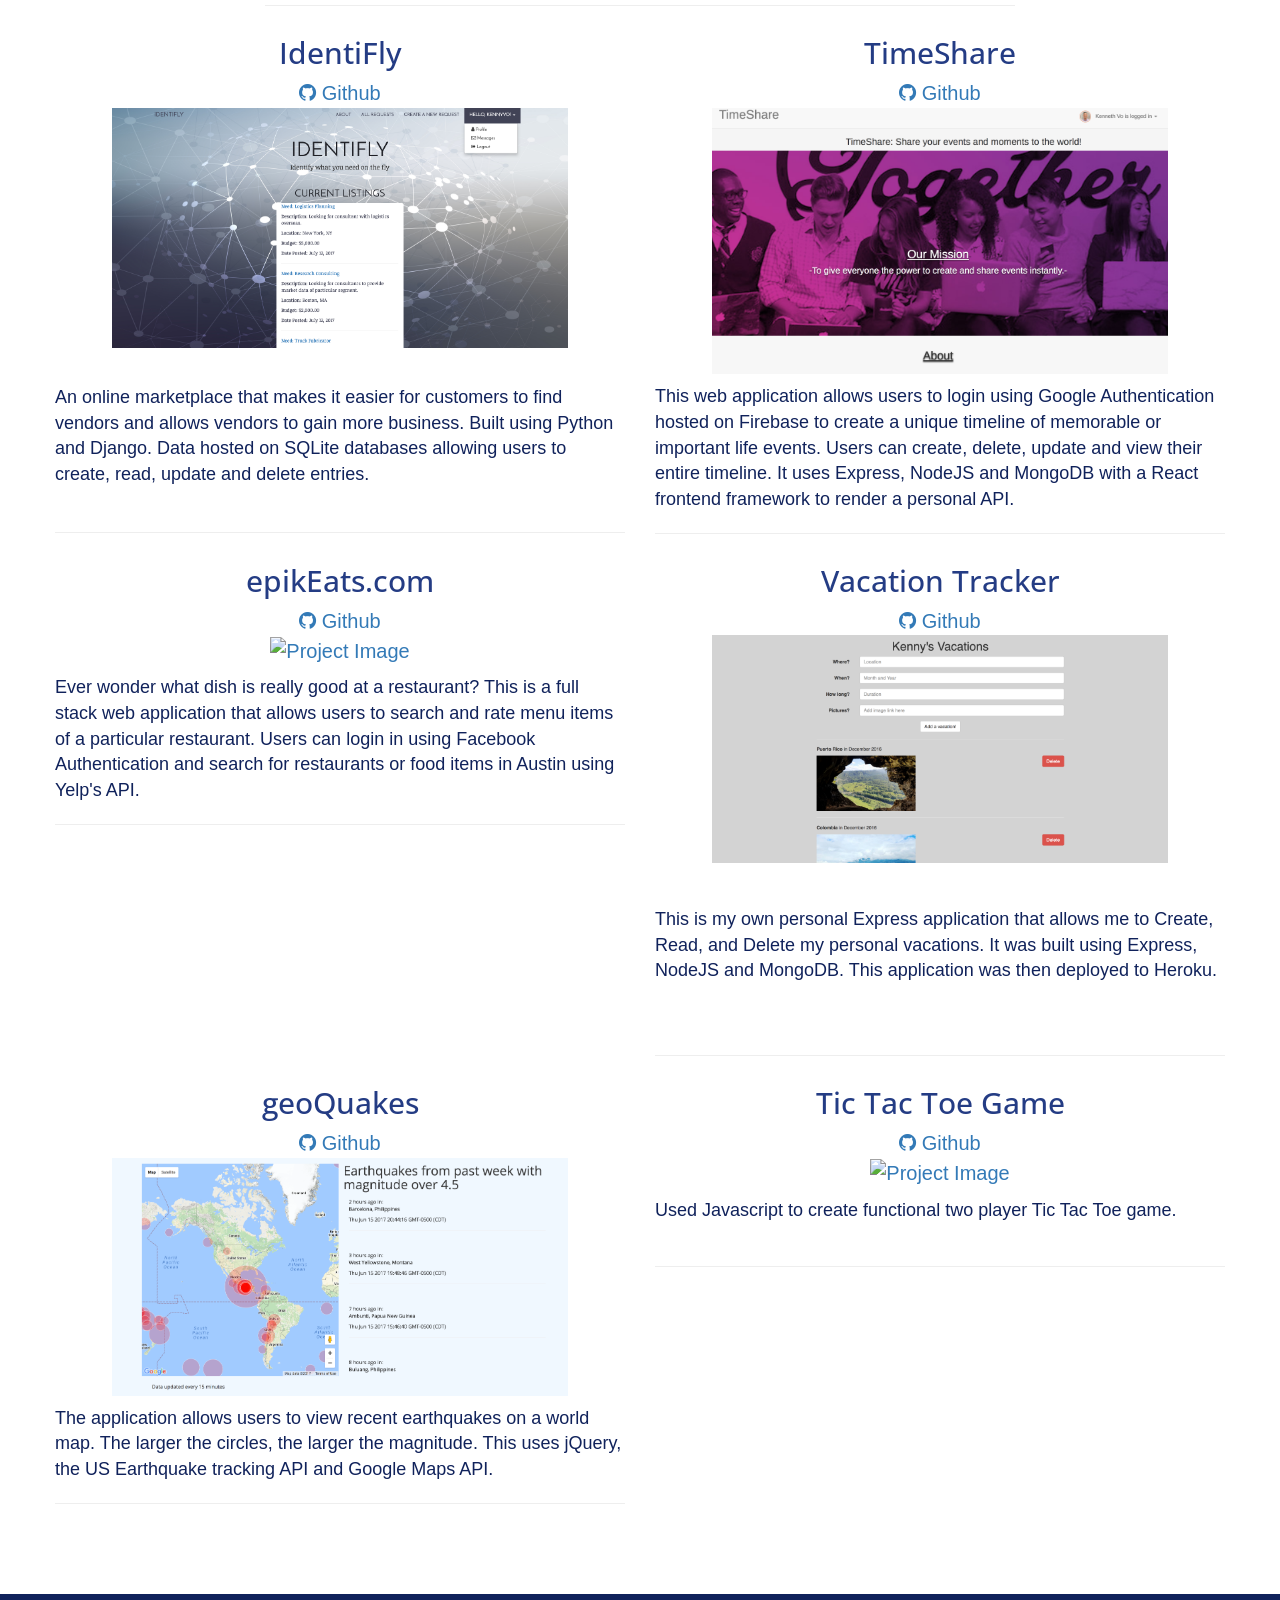
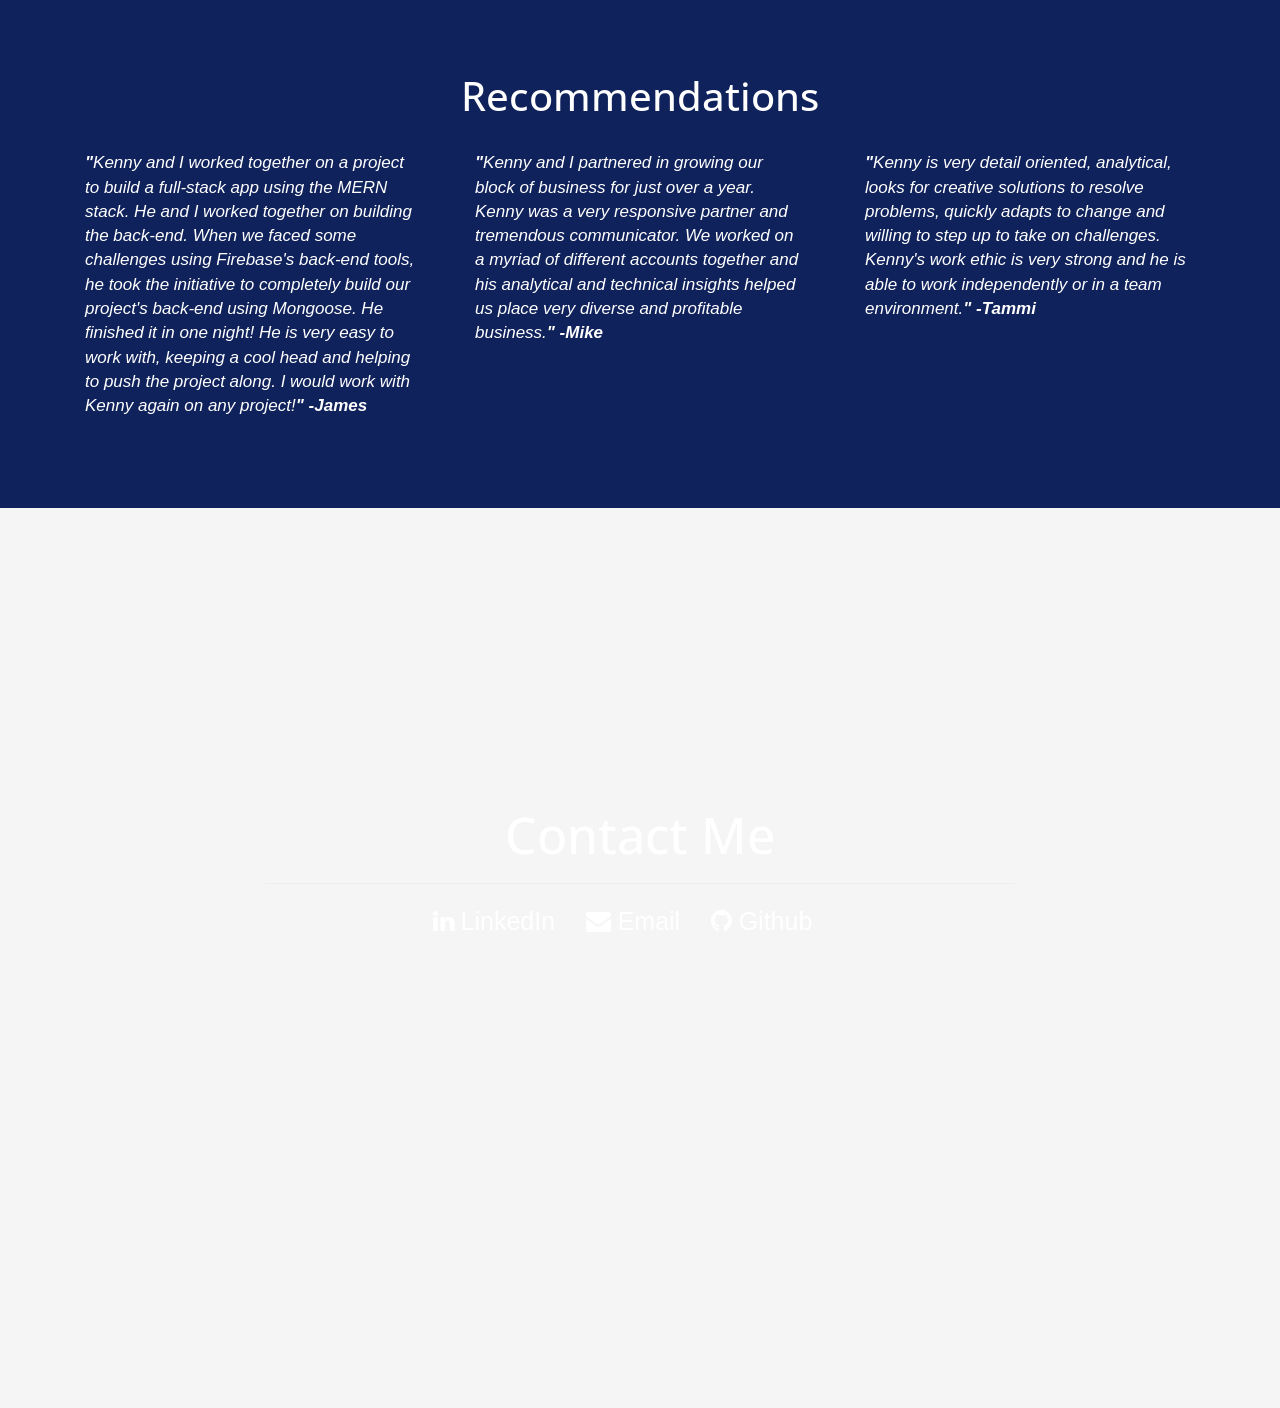
==== commit 8d1ac600: "updated title" ====
--- a/index.html
+++ b/index.html
@@ -67,72 +67,6 @@
             <h3 class="about-me">About Me</h3>
             <img class="profile-img" src="assets/images/ProfilePicture.jpg" alt="Profile">
             <p class="profile-content">I am a web developer dedicated to providing excellent quality work, critically thought-out solutions and a disciplined, methodical approach to any issue. I love the satisfaction that comes from solving tough problems and seek to challenge myself every day.</p>
-           <!-- EDUCATION PANELS -->
-            <!-- <div class="panel-group col-lg-6">
-              <div class="panel panel-default">
-                <div class="panel-heading color-box">
-                  <h4 class="panel-title">
-                    <span data-toggle="collapse" href="#collapse2">Education</span>
-                  </h4>
-                </div>
-                <div id="collapse2" class="panel-collapse collapse">
-                  <ul class="list-group about-content">
-                    <li class="list-group-item">General Assembly, Web Development Immersive 2017</li>
-                    <li class="list-group-item">Clark University, MBA 2014 </li>
-                    <li class="list-group-item">Clark University, BA - Business Management & Economics 2013</li>
-                  </ul>
-                </div>
-              </div>
-            </div> -->
-            <!-- EXPERIENCE PANELS -->
-            <!-- <div class="panel-group col-lg-6">
-              <div class="panel panel-default">
-                <div class="panel-heading color-box">
-                  <h4 class="panel-title">
-                    <span data-toggle="collapse" href="#collapse1">Experience</span>
-                  </h4>
-                </div>
-                <div id="collapse1" class="panel-collapse collapse">
-                  <div class="panel-group" id="accordion">
-                    <div class="panel panel-default">
-                      <div class="panel-heading">
-                        <h4 class="panel-title">
-                          <span data-toggle="collapse" data-parent="#accordion" href="#collapse1a">
-                          Disability Underwriter, Risk Management</span>
-                        </h4>
-                      </div>
-                      <div id="collapse1a" class="panel-collapse collapse in">
-                        <div class="panel-body about-content">
-                          <p>I worked for Unum Insurance as a Disability Underwriter for almost three years (2014-2016).  I processed over 300 inquiries for new business each quarter and made big contributions to meeting metric goals for the year of 2015. I also provided weekly, monthly and quarterly metric reports to senior and executive level managers using Mircosoft Excel and VBA. </p>
-                        </div>
-                      </div>
-                    </div>
-                    <div class="panel panel-default">
-                      <div class="panel-heading">
-                        <h4 class="panel-title">
-                          <span data-toggle="collapse" data-parent="#accordion" href="#collapse2a">
-                          Case Design Specialist, Risk Management</span>
-                        </h4>
-                      </div>
-                      <div id="collapse2a" class="panel-collapse collapse">
-                        <div class="panel-body about-content">I processed new business in a fast paced environment.  I also adapted quickly with the change to Agile workflows and offered continuous feedback for process improvement. </div>
-                      </div>
-                    </div>
-                    <div class="panel panel-default">
-                      <div class="panel-heading">
-                        <h4 class="panel-title">
-                          <span data-toggle="collapse" data-parent="#accordion" href="#collapse3a">
-                          Real Estate Consultant</span>
-                        </h4>
-                      </div>
-                      <div id="collapse3a" class="panel-collapse collapse">
-                        <div class="panel-body about-content">I provided Real Estate Consultations for an average of 5 clients at a time and met sales goals averaging $7 million annually. </div>
-                      </div>
-                    </div>
-                  </div>
-                </div>
-              </div>
-            </div> -->
           </div>
         </div>
       </div>
@@ -247,14 +181,18 @@
   <!-- RECOMMENDATIONS -->
   <section class="bg-recs" id="recommendations">
     <div class="container">
-      <div class="row recs">
-          <div class="col-lg-4 rec-box">
+      <div class="row">
+        <div class="col-lg-8 col-lg-offset-2 text-center">
+          <h3 style="color: white;">Recommendations</h3>
+          <br>
+      </div>
+          <div class="col-lg-4 rec-box recs">
             <p><strong>"</strong>Kenny and I worked together on a project to build a full-stack app using the MERN stack. He and I worked together on building the back-end. When we faced some challenges using Firebase's back-end tools, he took the initiative to completely build our project's back-end using Mongoose. He finished it in one night! He is very easy to work with, keeping a cool head and helping to push the project along. I would work with Kenny again on any project!<strong>"</strong> <strong>-James</strong></p>
           </div>
-          <div class="col-lg-4 rec-box">
+          <div class="col-lg-4 rec-box recs">
             <p><strong>"</strong>Kenny and I partnered in growing our block of business for just over a year. Kenny was a very responsive partner and tremendous communicator. We worked on a myriad of different accounts together and his analytical and technical insights helped us place very diverse and profitable business.<strong>"</strong><strong> -Mike</strong></p>
           </div>
-          <div class="col-lg-4 rec-box">
+          <div class="col-lg-4 rec-box recs">
             <p><strong>"</strong>Kenny is very detail oriented, analytical, looks for creative solutions to resolve problems, quickly adapts to change and willing to step up to take on challenges. Kenny's work ethic is very strong and he is able to work independently or in a team environment.<strong>"</strong><strong> -Tammi</strong></p>
           </div>
       </div>
